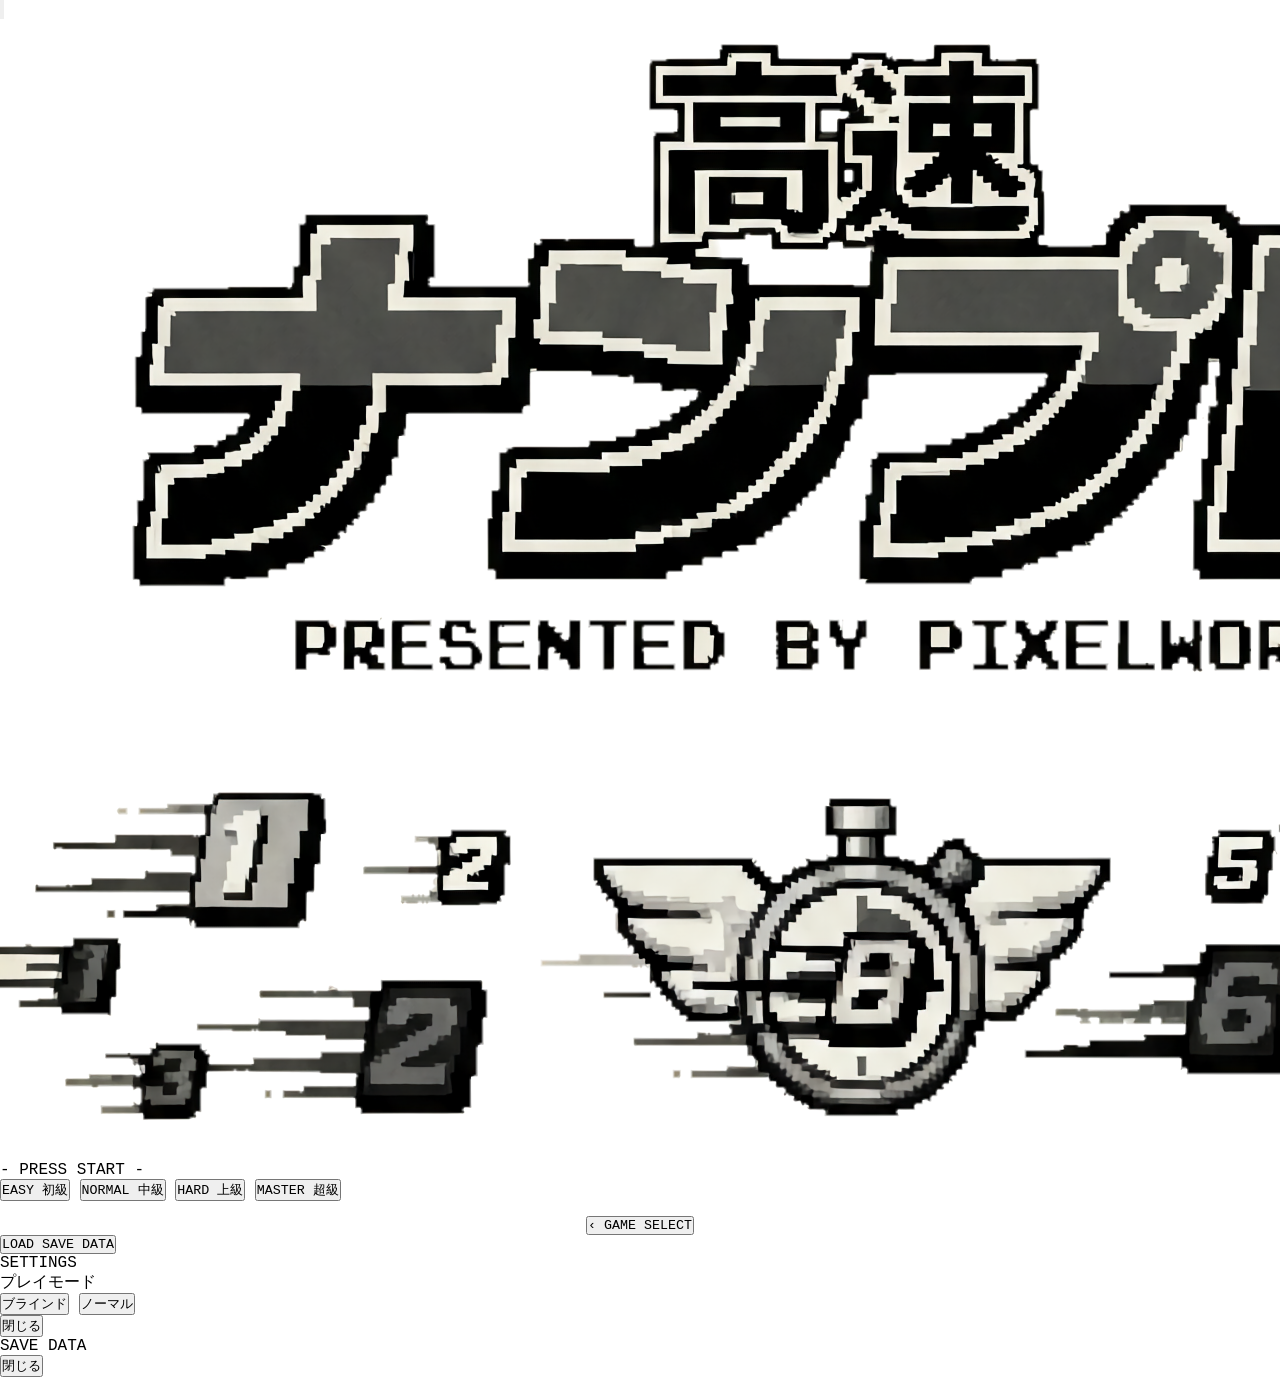
==== sudoku.html @ 8b370060 "Update sudoku.html" ====
<!DOCTYPE html>
<html lang="ja">
<head>
    <meta charset="UTF-8">
    <meta name="viewport" content="width=device-width, initial-scale=1.0, maximum-scale=1.0, user-scalable=no">
    <title>高速ナンプレ</title>

    <link href="https://fonts.googleapis.com/css2?family=VT323&display=swap" rel="stylesheet">
    <style>
        @font-face {
            font-family: 'Nosutaru-dotMPlusH-10-Regular';
            src: url('./Nosutaru-dotMPlusH-10-Regular.ttf') format('truetype');
        }
    </style>
    <link href="https://fonts.googleapis.com/css2?family=VT323&display=swap" rel="stylesheet">
    <!-- 🟢 ここを追加：Press Start 2P フォントの読み込み -->
    <link rel="preconnect" href="https://fonts.googleapis.com">
    <link rel="preconnect" href="https://fonts.gstatic.com" crossorigin>
    <link href="https://fonts.googleapis.com/css2?family=Press+Start+2P&family=Orbitron:wght@700;900&display=swap" rel="stylesheet">
 <!--   <link rel="stylesheet" href="sudoku.css">  -->
    <link rel="stylesheet" href="01-sudoku-variables.css">
</head>
<body>
<!-- 🟢 ここを追加：CRT走査線エフェクト overlay -->
  <div id="crt-overlay"></div>
    <div id="menu-screen" class="screen-container">
        <button class="settings-btn" onclick="openSettingsModal()" title="設定" aria-label="設定">
            <svg viewBox="0 0 24 24">
                <path d="M19.14 12.94c.04-.3.06-.61.06-.94 0-.32-.02-.64-.07-.94l2.03-1.58c.18-.14.23-.41.12-.61l-1.92-3.32c-.12-.22-.37-.29-.59-.22l-2.39.96c-.5-.38-1.03-.7-1.62-.94l-.36-2.54c-.04-.24-.24-.41-.48-.41h-3.84c-.24 0-.43.17-.47.41l-.36 2.54c-.59.24-1.13.57-1.62.94l-2.39-.96c-.22-.08-.47 0-.59.22L2.74 8.87c-.12.21-.08.47.12.61l2.03 1.58c-.05.3-.09.63-.09.94s.02.64.07.94l-2.03 1.58c-.18.14-.23.41-.12.61l1.92 3.32c.12.22.37.29.59.22l2.39-.96c.5.38 1.03.7 1.62.94l.36 2.54c.05.24.24.41.48.41h3.84c.24 0 .44-.17.47-.41l.36-2.54c.59-.24 1.13-.56 1.62-.94l2.39.96c.22.08.47 0 .59-.22l1.92-3.32c.12-.22.07-.47-.12-.61l-2.01-1.58zM12 15.6c-1.98 0-3.6-1.62-3.6-3.6s1.62-3.6 3.6-3.6 3.6 1.62 3.6 3.6-1.62 3.6-3.6-3.6z"/>
            </svg>
        </button>
        <h1 class="menu-title">
            <img src="title-nanpure-light.png" alt="高速ナンプレ" class="title-image">
        </h1>
        <div class="retro-start-text">- PRESS START -</div>
        <div class="menu-difficulty-list">
            <button class="btn-menu" onclick="handleMenuGenerate('easy')">
                <span class="en">EASY</span> <span class="jp">初級</span>
            </button>
            <button class="btn-menu" onclick="handleMenuGenerate('normal')">
                <span class="en">NORMAL</span> <span class="jp">中級</span>
            </button>
            <button class="btn-menu" onclick="handleMenuGenerate('hard')">
                <span class="en">HARD</span> <span class="jp">上級</span>
            </button>
            <button class="btn-menu" onclick="handleMenuGenerate('expert')">
                <span class="en">MASTER</span> <span class="jp">超級</span>
            </button>
        </div>
         <!-- 🟢 ハブに戻るボタンを追加 -->
    <div style="margin-top: 15px; text-align: center;">
      <button class="back-btn" onclick="backToHubFromDifficulty()">‹ GAME SELECT</button>
    </div>
        <button class="btn-menu-load-trigger" onclick="openLoadModal()">LOAD SAVE DATA</button>
    </div>

    <div id="game-screen" class="screen-container" style="display: none;">
        <button class="settings-btn" onclick="openSettingsModal()" title="設定" aria-label="設定">
            <svg viewBox="0 0 24 24">
                <path d="M19.14 12.94c.04-.3.06-.61.06-.94 0-.32-.02-.64-.07-.94l2.03-1.58c.18-.14.23-.41.12-.61l-1.92-3.32c-.12-.22-.37-.29-.59-.22l-2.39.96c-.5-.38-1.03-.7-1.62-.94l-.36-2.54c-.04-.24-.24-.41-.48-.41h-3.84c-.24 0-.43.17-.47.41l-.36 2.54c-.59.24-1.13.57-1.62.94l-2.39-.96c-.22-.08-.47 0-.59.22L2.74 8.87c-.12.21-.08.47.12.61l2.03 1.58c-.05.3-.09.63-.09.94s.02.64.07.94l-2.03 1.58c-.18.14-.23.41-.12.61l1.92 3.32c.12.22.37.29.59.22l2.39-.96c.5.38 1.03.7 1.62.94l.36 2.54c.05.24.24.41.48.41h3.84c.24 0 .44-.17.47-.41l.36-2.54c.59-.24 1.13-.56 1.62-.94l2.39.96c.22.08.47 0 .59-.22l1.92-3.32c.12-.22.07-.47-.12-.61l-2.01-1.58zM12 15.6c-1.98 0-3.6-1.62-3.6-3.6s1.62-3.6 3.6-3.6 3.6 1.62 3.6 3.6-1.62 3.6-3.6-3.6z"/>
            </svg>
        </button>
        
        <div class="status-bar">
            <div class="status-row-top">
                <span id="status-difficulty" class="badge">中級</span>
                <span id="status-timer">⏱ 00:00</span>
                <span id="status-score">SCORE: 0</span>
            </div>
            <div class="status-row-bottom">
                <span id="status-miss">MISS: 0</span>
                <span id="status-combo">0 COMBO</span>
            </div>
        </div>

        <div class="grid-wrapper">
            <div class="grid" id="sudoku-grid"></div>
        </div>

        <div class="error-message" id="error-text"></div>

        <div class="keypad-container" id="num-pad-area">
            
            <div class="left-pad-area">
                <div class="memo-pad">
                    <div class="pad-title">MEMO</div>
                    <button class="btn-memo-num" onclick="pressMemoNumber(1)">1</button>
                    <button class="btn-memo-num" onclick="pressMemoNumber(2)">2</button>
                    <button class="btn-memo-num" onclick="pressMemoNumber(3)">3</button>
                    <button class="btn-memo-num" onclick="pressMemoNumber(4)">4</button>
                    <button class="btn-memo-num" onclick="pressMemoNumber(5)">5</button>
                    <button class="btn-memo-num" onclick="pressMemoNumber(6)">6</button>
                    <button class="btn-memo-num" onclick="pressMemoNumber(7)">7</button>
                    <button class="btn-memo-num" onclick="pressMemoNumber(8)">8</button>
                    <button class="btn-memo-num" onclick="pressMemoNumber(9)">9</button>
                </div>
                
                <button class="btn-hint" onclick="triggerHint()">HINT</button>
            </div>

            <div class="main-pad">
                <div class="pad-title">INPUT</div>
                <button class="num-btn" id="btn-num-1" onclick="pressMainNumber(1)">1<span class="num-count" id="count-1">0/9</span></button>
                <button class="num-btn" id="btn-num-2" onclick="pressMainNumber(2)">2<span class="num-count" id="count-2">0/9</span></button>
                <button class="num-btn" id="btn-num-3" onclick="pressMainNumber(3)">3<span class="num-count" id="count-3">0/9</span></button>
                <button class="num-btn" id="btn-num-4" onclick="pressMainNumber(4)">4<span class="num-count" id="count-4">0/9</span></button>
                <button class="num-btn" id="btn-num-5" onclick="pressMainNumber(5)">5<span class="num-count" id="count-5">0/9</span></button>
                <button class="num-btn" id="btn-num-6" onclick="pressMainNumber(6)">6<span class="num-count" id="count-6">0/9</span></button>
                <button class="num-btn" id="btn-num-7" onclick="pressMainNumber(7)">7<span class="num-count" id="count-7">0/9</span></button>
                <button class="num-btn" id="btn-num-8" onclick="pressMainNumber(8)">8<span class="num-count" id="count-8">0/9</span></button>
                <button class="num-btn" id="btn-num-9" onclick="pressMainNumber(9)">9<span class="num-count" id="count-9">0/9</span></button>
            </div>

        </div>
    </div>

    <div class="modal-overlay" id="settings-modal">
        <div class="modal-content">
            <div class="modal-title">SETTINGS</div>

            <div class="setting-item" id="setting-item-mode">
                <div class="setting-label">プレイモード</div>
                <div class="mode-select-buttons">
                    <button id="btn-mode-blind" class="btn-setting-action active" onclick="setJudgeMode('blind')">ブラインド</button>
                    <button id="btn-mode-assist" class="btn-setting-action" onclick="setJudgeMode('normal')">ノーマル</button>
                </div>
            </div>

            

            <div id="game-actions-area" style="display: none; border-top: 1px solid var(--border); margin-top: 15px; padding-top: 15px; flex-direction: column; gap: 8px;">
                <button class="btn-setting-action" style="border-color: var(--primary); color: var(--primary);" onclick="triggerSave()">この問題を保存する</button>
                <button class="btn-setting-action" onclick="triggerReset()">最初から解き直す</button>
                <button class="btn-setting-action" style="border-color: var(--error); color: var(--error);" onclick="triggerQuit()">メニューに戻る</button>
            </div>

            <button class="btn-modal-close" onclick="closeSettingsModal()">閉じる</button>
        </div>
    </div>

    <div class="modal-overlay" id="load-modal">
        <div class="modal-content">
            <div class="modal-title">SAVE DATA</div>
            <div class="save-list" id="modal-save-list"></div>
            <button class="btn-modal-close secondary" onclick="closeLoadModal()">閉じる</button>
        </div>
    </div>

    <script src="sudoku.js"></script>
</body>
</html>
---- sudoku.css ----
/* ======================================================
   🔤 カスタムフォント
   ======================================================= */
@font-face {
    font-family: 'NosutaruDot';
    src: url('./Nosutaru-dotMPlusH-10-Regular.ttf') format('truetype');
    font-weight: normal;
    font-style: normal;
}

/* =======================================================
   🎨 テーマ設定（ダーク / ライト）
   ======================================================= */
:root {
  --bg-color: #fcfcfc;
  --bg-color-sub: #7d7d7d; 
  --card-bg: rgba(255, 255, 255, 0.92);
  --card-bg-sub: rgba(245, 245, 245, 0.92);
  --text-main: #222222; /* 反対色 */
  --text-main-clear: rgba(34, 34, 34, 0.92);
  --text-muted: #666666;
  --border: #333333;
  --primary: #111111;
  --error: #ef4444;
  --radius: 8px;
  --shadow: 0 4px 6px -1px rgba(0, 0, 0, 0.1);
  --hover-bg: rgba(0, 0, 0, 0.05);
}

[data-theme="dark"] {
  --bg-color: #121212;
  --bg-color-sub: #828282;
  --card-bg: rgba(30, 30, 30, 0.92);
  --card-bg-sub: rgba(40, 40, 40, 0.92);
  --text-main: #ffffff; /* 反対色 */
  --text-main-clear: rgba(255, 255, 255, 0.92);
  --text-muted: #666666;
  --border: #cccccc;
  --primary: #111111;
  --error: #ef4444;
  --radius: 8px;
  --shadow: 0 4px 6px -1px rgba(0, 0, 0, 0.3);
  --hover-bg: rgba(255, 255, 255, 0.1);
}

/* リセット & 基本設定 */
* {
    box-sizing: border-box;
    margin: 0;
    padding: 0;
    -webkit-tap-highlight-color: transparent;
}

body, button, input, select, textarea {
    font-family: 'Courier New', Courier, monospace, sans-serif;
}

/* ===================================================
   背景画像 & 枠の透過設定（完全決定版）
   =================================================== */

/* 1. bodyの基本設定 */
body {
    background-color: var(--bg-color);
    color: var(--text-main);
    min-height: 100vh;
    padding: 20px;
    display: flex;
    justify-content: center;
    align-items: flex-start;
    position: relative;
    z-index: 0;
}

/* 2. 背景画像を最背面に固定配置 */
body::before {
    content: "";
    position: fixed;
    top: 0;
    left: 0;
    width: 100vw;
    height: 100vh;
    background-size: contain;
    background-position: center top;
    background-repeat: no-repeat;
    pointer-events: none;
    z-index: -1; /* 👈 絶対に一番後ろに配置 */
}

/* 3. ライトモード時の背景画像（黒線） */
body:not([data-theme="dark"])::before,
[data-theme="light"] body::before {
    background-image: url("sudoku-icon.png");
    opacity: 0.3;
}

/* 4. ダークモード時の背景画像（白線） */
[data-theme="dark"] body::before,
body[data-theme="dark"]::before {
    background-image: url("sudoku-icon-white.png");
    opacity: 0.6;
}

/* 5. 枠（container）を透過させて背景画像を見せる設定 */
.container, .screen-container {
    position: relative;
    z-index: 1;
    background-color: rgba(255, 255, 255, 0.8) !important;
    backdrop-filter: blur(8px);
    -webkit-backdrop-filter: blur(8px);
}

[data-theme="dark"] .container,
[data-theme="dark"] .screen-container {
    background-color: rgba(18, 18, 18, 0.8) !important;
}


/* =======================================================
   📱 レイアウト & メニュー画面
   ======================================================= */
.screen-container, .container {
    width: 100%;
    max-width: 500px;
    position: relative;
    z-index: 1;
    border: 2px solid var(--border);
    border-radius: 12px;
    padding: 24px;
    margin-top: 15px;
    transition: background-color 0.3s;
    display: flex;
    flex-direction: column;
    gap: 12px;
}

body:has(#screen-title.active) .container {
  background: transparent;
  box-shadow: none;
}

body:has(#screen-select.active) .container {
  background: var(--card-bg);
  backdrop-filter: blur(8px);
  -webkit-backdrop-filter: blur(8px);
  box-shadow: 0 12px 40px rgba(0, 0, 0, 0.15);
}

/* =======================================================
   🎮 共通レトロスタイル
   ======================================================= */
/* 英語ドットフォントを使う要素を統合 */
.btn-menu, .btn-menu-load-trigger, .back-btn, .retro-start-text, .pause-title, .clear-title, #clear-time-text, .new-record, .modal-btn {
    font-family: 'Press Start 2P', monospace !important;
}

/* ホバー時に反転する丸みボタンの共通化 */
.btn-menu, .back-btn, .modal-btn {
    background: var(--bg-color) !important;
    border: 2px solid var(--text-main) !important;
    color: var(--text-main) !important;
    cursor: pointer;
    transition: all 0.2s ease !important;
    border-radius: 20px !important;
}

.btn-menu:hover, .btn-menu:active, .btn-menu:focus,
.back-btn:hover, .back-btn:active,
.modal-btn:hover, .modal-btn:active {
    background: var(--text-main) !important;
    color: var(--bg-color) !important;
}

/* 点滅アニメーション共通 */
.retro-start-text, .clear-title, .new-record {
    animation: retroBlink 1.0s steps(1) infinite;
}

@keyframes retroBlink {
    0%, 100% { opacity: 1; }
    50% { opacity: 0; }
}

/* メニュータイトル */
.menu-title, h2 {
    font-family: 'Press Start 2P', monospace;
    font-size: 1.8rem;
    text-align: center;
    margin-top: 15px;
    color: var(--text-main);
    letter-spacing: 1px;
}

/* 難易度選択ボタン */
.menu-difficulty-list {
    display: flex;
    flex-direction: column;
    gap: 6px;
    width: 100%;
    max-width: 280px;
    margin: 0 auto;
    margin-top: 0px;
}

.btn-menu {
    font-size: 0.7rem !important;
    display: flex !important;
    justify-content: space-between !important;
    align-items: center !important;
    width: 100%;
    padding: 8px 16px !important;
    border-radius: 8px !important;
    position: relative;
}

.btn-menu .jp {
    font-family: 'NosutaruDot', 'Courier New', monospace, sans-serif !important;
    font-size: 0.85rem;
    opacity: 0.85;
}

.btn-menu::before {
    content: "▶";
    position: absolute;
    left: -18px;
    opacity: 0;
    color: var(--text-main);
    font-size: 0.75rem;
    transition: opacity 0.15s ease, transform 0.15s ease;
    pointer-events: none;
}

.btn-menu:hover::before, .btn-menu:focus::before, .btn-menu:active::before {
    opacity: 1;
    animation: cursorBlink 0.6s infinite alternate;
}

@keyframes cursorBlink {
    0% { transform: translateX(0); }
    100% { transform: translateX(4px); }
}

/* ロードボタン */
.btn-menu-load-trigger {
    font-size: 0.5rem !important;
    width: 100%;
    max-width: 220px;
    margin: 0px auto 0;
    padding: 8px 12px;
    background: transparent !important;
    border: 2px dashed var(--border) !important;
    color: var(--text-muted) !important;
    border-radius: 8px !important;
    cursor: pointer;
    text-align: center;
}

.btn-menu-load-trigger:hover, .btn-menu-load-trigger:active {
    border-color: var(--text-main) !important;
    color: var(--text-main) !important;
    background: var(--hover-bg) !important;
}

/* 戻るボタン */
.back-btn {
    border-radius: 10px;
    font-size: 0.5rem !important;
    font-weight: 700;
    padding: 10px 18px;
    margin-top: 0px;
}

/* =======================================================
   📊 ステータス & 盤面（数独）
   ======================================================= */
.status-bar {
    display: flex;
    flex-direction: column;
    gap: 4px;
    font-size: 0.85rem;
    font-weight: 600;
    background: var(--card-bg);
    padding: 8px 12px;
    border-radius: 12px;
    border: 2px solid var(--border);
    color: var(--text-main);
    font-family: 'Press Start 2P', monospace;  /* ← 追加 */
    font-size: 0.6rem;
}

.status-row-top, .status-row-bottom {
    display: flex;
    justify-content: space-between;
    align-items: center;
    font-family: 'Press Start 2P', monospace;  /* ← 追加 */
    font-size: 0.55rem;
}

.badge {
    background: var(--primary);
    color: #ffffff;
    padding: 2px 8px;
    border-radius: 4px;
    font-size: 0.5rem;                         /* ← font-sizeを変更 */
    font-family: 'Press Start 2P', monospace;  /* ← 追加 */
}

.grid-wrapper {
    position: relative;
    width: 100%;
    aspect-ratio: 1 / 1;
    background: var(--card-bg);
    border-radius: 12px;
    box-shadow: var(--shadow);
    padding: 2px;
    border: 2px solid var(--border);
}

.grid {
    display: grid;
    grid-template-columns: repeat(9, 1fr);
    grid-template-rows: repeat(9, 1fr);
    width: 100%; height: 100%;
    background: var(--bg-color-sub);
    gap: 1px;
    border: 3.5px solid var(--text-main);
}

.cell {
    background: var(--bg-color-sub);
    color: var(--text-main);
    display: flex;
    justify-content: center;
    align-items: center;
    font-size: 1.4rem;
    /* 🟢 セル内の数字を Orbitron に変更 */
    font-family: 'Orbitron', sans-serif;
    font-weight: 900;
    
    position: relative;
    cursor: pointer;
    user-select: none;
}

.cell[data-col="2"], .cell[data-col="5"] { border-right: 2px solid var(--border); }
.cell[data-row="2"], .cell[data-row="5"] { border-bottom: 2px solid var(--border); }

.cell.cell.fixed,
.cell.fixed .cell-value {
    color: #FFFFFF !important;
  -webkit-text-stroke: 2px #6200EE;
  paint-order: stroke fill;
}
.cell.user-input { color: var(--primary); }
.cell.selected { color: var(--bg-color); }
.cell.highlight-cross { color: var(--text-main); }
.cell.same-number { color: var(--bg-color-sub); }

/* --- 内枠（十字ハイライト・選択枠 Strong Bounce） --- */
.cell::before {
    content: '';
    position: absolute;
    top: 4px;
    left: 4px;
    right: 4px;
    bottom: 4px;
    border: 2px solid transparent;
    border-radius: 4px;
    pointer-events: none;
    z-index: 1;

    /* 初期状態：縮小して透明 */
    transform: scale(0.2);
    opacity: 0;

    /* 強めの跳ね返り（1.6）を設定 */
    transition: transform 0.28s cubic-bezier(0.175, 0.885, 0.32, 1.6),
                border-color 0.15s ease,
                opacity 0.15s ease,
                box-shadow 0.15s ease;
    transition-delay: var(--delay, 0ms);
}

/* 選択セルの内枠（選択自体は即座に表示） */
.cell.selected::before {
    top: 1px;
    left: 1px;
    right: 1px;
    bottom: 1px;
    border: 4px solid var(--primary, #0078ff) !important;
    transform: scale(1) !important;
    opacity: 1 !important;
    transition-delay: 0ms !important;
}

/* --- 同じ数字マス（.same-number）にも波状効果をつける場合 --- */
.cell.same-number {
    transition: background-color 0.2s ease, box-shadow 0.2s ease;
    transition-delay: var(--delay, 0ms);
    /* keyframes アニメーションを使用している場合は以下を有効化 */
    /* animation-delay: var(--delay, 0ms); */
}


/* --- 数字の入力・消去アニメーション --- */
/* ==============================================
   数字の入力・消去アニメーション
   ============================================== */

/* 数字入力時（数字専用キーフレーム numberPopIn を使用） */
.cell-value.pop-in {
    animation: numberPopIn 0.35s cubic-bezier(0.175, 0.885, 0.32, 1.4) forwards;
}

/* 数字消去時 */
.cell-value.pop-out {
    animation: popOut 0.3s ease-in forwards;
}

/* 1. 数字入力用キーフレーム */
@keyframes numberPopIn {
    0% {
        opacity: 0;
        transform: scale(0.3);
    }
    60% {
        opacity: 1;
        transform: scale(1.35); /* マスからはみ出さない絶妙なサイズ */
    }
    85% {
        transform: scale(0.92);
    }
    100% {
        opacity: 1;
        transform: scale(1);
    }
}

/* 2. 数字消去用キーフレーム */
@keyframes popOut {
    0% {
        opacity: 1;
        transform: scale(1);
    }
    100% {
        opacity: 0;
        transform: scale(0.2);
    }
}


/* ==============================================
   2. ハイライト・ウェーブ用（ダイナミック演出）
   ============================================== */

/* 十字ハイライト枠にド派手なアニメーションを設定 */
.cell.highlight-cross::before {
    border-color: rgba(0, 120, 255, 0.6) !important;
    animation: highlightPopIn 0.6s cubic-bezier(0.175, 0.885, 0.32, 1.8) forwards;
    animation-delay: var(--delay, 0ms); /* 波状に広がる遅延を維持 */
}

/* ご希望の強烈なポップインキーフレーム */
@keyframes highlightPopIn {
    0% {
        opacity: 0;
        transform: scale(0.1);
    }
    50% {
        opacity: 1;
        transform: scale(2.3); /* 👈 盤面からはみ出す勢いで極大化 */
    }
    75% {
        transform: scale(0.75); /* 👈 ぐっと強く縮む反動 */
    }
    90% {
        transform: scale(1.15); /* 👈 軽くもう一度跳ねる */
    }
    100% {
        opacity: 1;
        transform: scale(1);
    }
}


/* メモ（下書き） */
.memo-grid {
    position: absolute; top: 0; left: 0;
    width: 100%; height: 100%;
    display: grid;
    grid-template-columns: repeat(3, 1fr);
    grid-template-rows: repeat(3, 1fr);
    padding: 1px; z-index: 1;
}

.memo-digit {
    font-size: 0.55rem;
    font-weight: 500;
    color: var(--text-muted);
    display: flex; justify-content: center; align-items: center;
}

.memo-digit.highlight-memo {
    color: var(--primary);
    font-weight: 800;
    background: var(--hover-bg);
    border-radius: 2px;
}

.error-message {
    font-size: 0.85rem;
    color: var(--error);
    text-align: center;
    min-height: 1.2rem;
    font-weight: 600;
}

/* =======================================================
   ⌨️ キーパッド
   ======================================================= */
.keypad-container {
    display: flex !important;
    gap: 8px; width: 100%;
}

.left-pad-area {
    flex: 2; display: flex; flex-direction: column; gap: 8px;
}

.main-pad, .memo-pad {
    background: var(--card-bg);
    padding: 6px;
    border-radius: 12px;
    border: 2px solid var(--border);
    display: grid !important;
    grid-template-columns: repeat(3, 1fr);
    grid-template-rows: repeat(3, 1fr);
    gap: 1px;
    position: relative;
    aspect-ratio: 1 / 1;
}

.main-pad { flex: 3; }
.memo-pad { width: 100%; }

.btn-hint {
    width: 100%;
    background: var(--card-bg);
    border: 2px solid var(--border);
    color: var(--text-main);
    font-weight: 700;
    font-size: 0.95rem;
    border-radius: 12px;
    cursor: pointer;
    text-align: center;
    transition: all 0.2s ease;
    display: flex;                 /* ← 追加：中身を中央寄せ */
    align-items: center;           /* ← 追加：縦中央 */
    justify-content: center;
    height: 24px;
}

.btn-hint:hover, .btn-hint:active {
    background: var(--text-main);
    color: var(--bg-color);
}

.pad-title {
    position: absolute;
    top: -10px; left: 8px;
    font-size: 0.6rem; font-weight: 800;
    background: var(--text-muted);
    color: var(--card-bg);
    padding: 1px 5px;
    border-radius: 3px; z-index: 10;
}

.btn-memo-num, .num-btn {
    width: 100%; height: 100%;
    border-radius: 4px;
    font-weight: 700;
    cursor: pointer;
    display: flex; flex-direction: column;
    justify-content: center; align-items: center;
    transition: all 0.2s ease;
}

.btn-memo-num {
    background: var(--card-bg-sub);
    border: 2px solid var(--border);
    color: var(--text-muted);
    font-size: 0.9rem;
    /* 🟢 メモ用 Orbitron 設定 */
    font-family: 'Orbitron', sans-serif !important;
    font-weight: 700 !important;
    transition: all 0.1s ease !important;
}

.btn-memo-num:hover, .btn-memo-num:active {
    transform: translate(1px, 1px);
}

.num-btn {
    background: var(--card-bg);
    border: 2px solid var(--border);
    color: var(--text-main);
    font-size: 1.5rem;
    /* 🟢 Orbitron と モノクロゲーム風の影を設定 */
    font-family: 'Orbitron', sans-serif !important;
    font-weight: 900 !important;
    box-shadow: 2px 2px 0px var(--border);
    transition: all 0.1s ease !important;
}

/* 🟢 ボタンを押したとき・ホバー時の沈み込みエフェクト */
.num-btn:hover, .num-btn:active {
    background: var(--text-main);
    color: var(--bg-color);
    border-color: var(--text-main);
    transform: translate(2px, 2px);
    box-shadow: none;
}

.num-btn.completed {
    background: var(--card-bg-sub) !important;
    border-color: var(--border) !important;
    color: var(--text-muted) !important;
    opacity: 0.5;
}

.num-count {
    font-size: 0.5rem;
    color: var(--text-muted);
}

.btn-settings, .settings-btn {
    position: absolute;
    top: -4px; right: 10px;
    background: none; border: none;
    font-size: 1.4rem; cursor: pointer;
    color: var(--text-main); z-index: 10;
    transition: transform 0.3s ease;
}

.btn-settings:hover, .settings-btn:hover {
    transform: rotate(60deg);
}

/* 固定位置の設定ボタン用 */
.settings-btn {
    position: fixed;
    top: 20px;
    right: 20px;
    width: 40px;
    height: 40px;
    display: flex;
    align-items: center;
    justify-content: center;
    background: rgba(255, 255, 255, 0.8);
    border: 1px solid #ccc;
    border-radius: 50%;
    box-shadow: 0 2px 8px rgba(0,0,0,0.1);
}

[data-theme="dark"] .settings-btn {
    background: rgba(30, 30, 30, 0.8);
    border-color: #555;
}

.settings-btn svg {
    width: 20px;
    height: 20px;
    fill: currentColor;
}

/* =======================================================
   📺 エフェクト 
   ======================================================= */
#crt-overlay {
  position: fixed; top: 0; left: 0;
  width: 100vw; height: 100vh;
  pointer-events: none; z-index: 999;
  background: linear-gradient(rgba(18, 16, 16, 0) 50%, rgba(0, 0, 0, 0.08) 50%);
  background-size: 100% 4px;
}

.retro-start-text {
    font-size: 0.01rem;
    color: var(--text-main);
    text-align: center;
    margin-top: 0px;
}

/* =======================================================
   ⚙️ モーダル（設定画面・セーブデータ画面）
   ======================================================= */
.modal-overlay {
    display: none;
    position: fixed;
    top: 0;
    left: 0;
    width: 100vw;
    height: 100vh;
    background: rgba(0, 0, 0, 0.6);
    z-index: 1000;
    justify-content: center;
    align-items: center;
    animation: fadeIn 0.2s ease-in-out;
}

.modal-overlay.active,
.modal-overlay.show {
    display: flex !important;
}

.modal-content {
    background: var(--card-bg);
    backdrop-filter: blur(10px);
    -webkit-backdrop-filter: blur(10px);
    border: 2px solid var(--border);
    border-radius: 12px;
    width: 90%;
    max-width: 360px;
    padding: 24px;
    box-shadow: 0 10px 30px rgba(0,0,0,0.2);
}

.modal-header {
    display: flex;
    justify-content: space-between;
    align-items: center;
    margin-bottom: 20px;
    border-bottom: 2px solid var(--border);
    padding-bottom: 10px;
}

.modal-header h3 {
    font-family: 'Press Start 2P', monospace;
    font-size: 0.9rem;
    color: var(--text-main);
}

.close-btn {
    background: transparent;
    border: none;
    color: var(--text-main);
    font-size: 1.4rem;
    cursor: pointer;
    opacity: 0.6;
}



.danger-zone {
    margin-top: 24px;
    padding: 10px 14px;
    border: 2px dashed var(--border);
    border-radius: 4px;
    display: flex;
    justify-content: space-between;
    align-items: center;
    cursor: pointer;
    transition: all 0.2s ease;
}

.danger-zone:hover {
    background: var(--hover-bg);
}

.danger-zone .label {
    color: var(--text-main);
    font-weight: bold;
    font-size: 0.85rem;
}

.danger-zone .desc {
    font-size: 0.7rem;
    color: var(--text-muted);
    margin-top: 2px;
}

/* 画面切り替えアニメーション */
.screen {
    display: none;
    animation: fadeIn 0.25s ease-in-out;
}

.screen.active {
    display: block;
}





.retro-start-text {
  font-family: 'Press Start 2P', monospace;
  font-size: 1.1rem;
  color: var(--text-main);
  letter-spacing: 2px;
  text-shadow: 2px 2px 0px rgba(0,0,0,0.15);
  animation: retroBlink 1.0s steps(1) infinite;
  margin-bottom: 12px;
}

@keyframes fadeIn {
    from { opacity: 0; transform: translateY(4px); }
    to { opacity: 1; transform: translateY(0); }
}

/* 汎用非表示クラス */
.hidden {
    display: none !important;
}

/* =======================================================
   ⚙️ 設定モーダル内のボタン
   ======================================================= */
.setting-item {
    display: flex;
    flex-direction: column;
    gap: 8px;
    margin-bottom: 16px;
}

.setting-label {
    font-weight: bold;
    font-size: 0.9rem;
    color: var(--text-main);
}

.mode-select-buttons {
    display: flex;
    gap: 8px;
}

.btn-setting-action {
    flex: 1;
    padding: 10px;
    background: var(--card-bg);
    border: 2px solid var(--border);
    color: var(--text-main);
    font-weight: 700;
    font-size: 0.75rem;
    border-radius: 8px;
    cursor: pointer;
    transition: all 0.2s ease;
    font-family: 'Courier New', Courier, monospace, sans-serif;
}

.btn-setting-action:hover, .btn-setting-action:active {
    background: var(--text-main);
    color: var(--bg-color);
    border-color: var(--text-main);
}

.btn-setting-action.active {
    background: var(--text-main);
    color: var(--bg-color);
    border-color: var(--text-main);
}

.modal-title {
    font-family: 'Press Start 2P', monospace;
    font-size: 0.9rem;
    color: var(--text-main);
    margin-bottom: 16px;
    text-align: center;
}

.btn-modal-close {
    width: 100%;
    padding: 10px;
    background: var(--card-bg);
    border: 2px solid var(--border);
    color: var(--text-main);
    font-weight: 700;
    font-size: 0.75rem;
    border-radius: 8px;
    cursor: pointer;
    transition: all 0.2s ease;
    margin-top: 16px;
}

.btn-modal-close:hover, .btn-modal-close:active {
    background: var(--text-main);
    color: var(--bg-color);
    border-color: var(--text-main);
}

.save-list {
    max-height: 300px;
    overflow-y: auto;
    margin-bottom: 12px;
}

.save-item {
    display: flex;
    justify-content: space-between;
    align-items: center;
    padding: 8px;
    background: var(--card-bg-sub);
    border: 1px solid var(--border);
    border-radius: 6px;
    margin-bottom: 8px;
}

.save-name {
    flex: 1;
    font-size: 0.85rem;
    color: var(--text-main);
}

.save-item-btns {
    display: flex;
    gap: 4px;
}

.btn-item-load, .btn-item-del {
    padding: 4px 8px;
    font-size: 0.7rem;
    border: 1px solid var(--border);
    background: var(--card-bg);
    color: var(--text-main);
    border-radius: 4px;
    cursor: pointer;
    transition: all 0.2s ease;
}

.btn-item-load:hover {
    background: var(--primary);
    color: #ffffff;
}

.btn-item-del:hover {
    background: var(--error);
    color: #ffffff;
}
/* ===================================================
   選択画面の枠を完全にシースルーにする設定（確定版）
   =================================================== */

/* 1. すりガラス効果をオフにして背景画像をくっきり見せる */
.container, .screen-container {
    backdrop-filter: none !important;
    -webkit-backdrop-filter: none !important;
}

/* 2. 選択画面(#screen-select)が表示されている時は、枠の背景を完全に透明にする */
#screen-select.active {
    background: transparent !important;
}

/* 3. 親枠(.container)の黒背景も超極薄(10%の濃さ)にする */
[data-theme="dark"] .container {
    background-color: rgba(18, 18, 18, 0.1) !important;
}

[data-theme="light"] .container {
    background-color: rgba(255, 255, 255, 0.1) !important;
}
.title-image {
    max-width: 300px;
    height: auto;
    display: block;
    margin: 0 auto;
}

/* ダークモード時は別の画像に切り替え */
[data-theme="dark"] .title-image {
    content: url("title-nanpure-dark.png");
}
/* モーダル内の日本語をNosutaru-dotMPlusH-10-Regularに */
.modal-content,
.modal-header h3,
.setting-item,
.setting-label,
.danger-zone .label,
.danger-zone .desc,
.btn-setting-action,
.btn-modal-close,
.save-item,
.save-name {
    font-family: 'NosutaruDot', 'Courier New', monospace !important;
}
---- 01-sudoku-variables.css ----
/* ======================================================
   🔤 カスタムフォント
   ======================================================= */
@font-face {
    font-family: 'NosutaruDot';
    src: url('./Nosutaru-dotMPlusH-10-Regular.ttf') format('truetype');
    font-weight: normal;
    font-style: normal;
}

/* =======================================================
   🎨 テーマ設定（ダーク / ライト）
   ======================================================= */
:root {
  --bg-color: #fcfcfc;
  --bg-color-sub: #7d7d7d; 
  --card-bg: rgba(255, 255, 255, 0.92);
  --card-bg-sub: rgba(245, 245, 245, 0.92);
  --text-main: #222222; /* 反対色 */
  --text-main-clear: rgba(34, 34, 34, 0.92);
  --text-muted: #666666;
  --border: #333333;
  --primary: #111111;
  --error: #ef4444;
  --radius: 8px;
  --shadow: 0 4px 6px -1px rgba(0, 0, 0, 0.1);
  --hover-bg: rgba(0, 0, 0, 0.05);
}

[data-theme="dark"] {
  --bg-color: #121212;
  --bg-color-sub: #828282;
  --card-bg: rgba(30, 30, 30, 0.92);
  --card-bg-sub: rgba(40, 40, 40, 0.92);
  --text-main: #ffffff; /* 反対色 */
  --text-main-clear: rgba(255, 255, 255, 0.92);
  --text-muted: #666666;
  --border: #cccccc;
  --primary: #111111;
  --error: #ef4444;
  --radius: 8px;
  --shadow: 0 4px 6px -1px rgba(0, 0, 0, 0.3);
  --hover-bg: rgba(255, 255, 255, 0.1);
}

/* リセット & 基本設定 */
* {
    box-sizing: border-box;
    margin: 0;
    padding: 0;
    -webkit-tap-highlight-color: transparent;
}

body, button, input, select, textarea {
    font-family: 'Courier New', Courier, monospace, sans-serif;
}
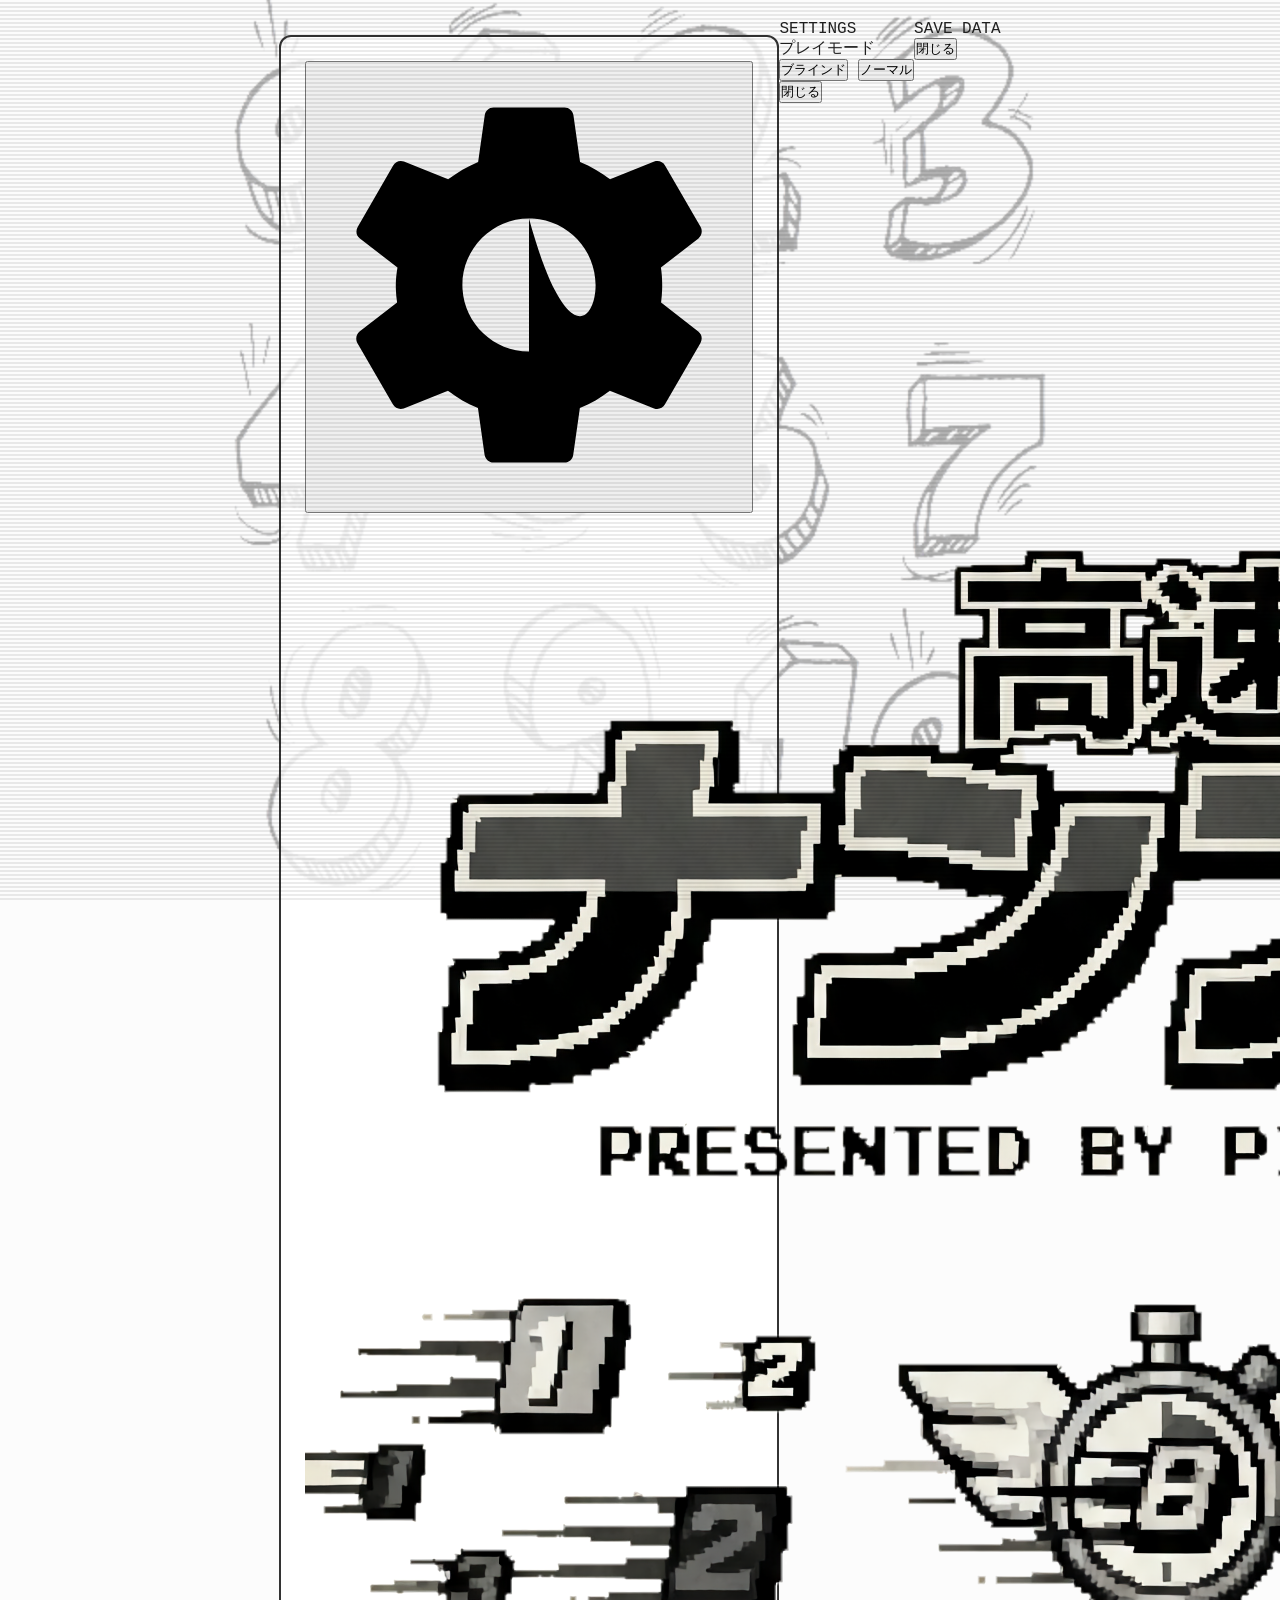
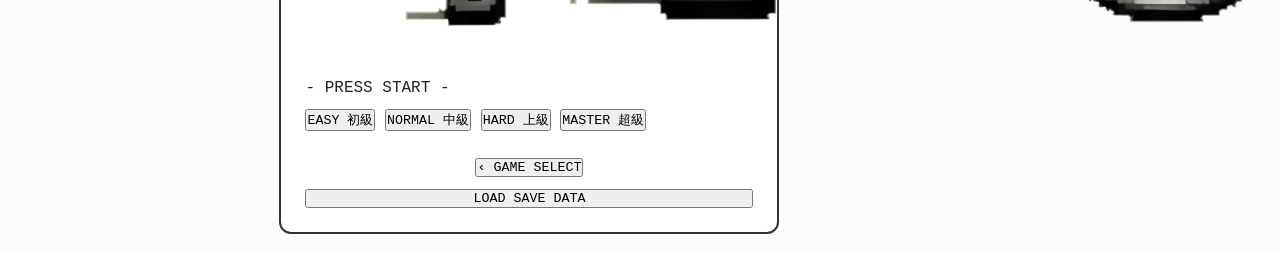
==== commit 0e428bc1: "Update sudoku.html" ====
--- a/sudoku.html
+++ b/sudoku.html
@@ -18,7 +18,12 @@
     <link rel="preconnect" href="https://fonts.gstatic.com" crossorigin>
     <link href="https://fonts.googleapis.com/css2?family=Press+Start+2P&family=Orbitron:wght@700;900&display=swap" rel="stylesheet">
  <!--   <link rel="stylesheet" href="sudoku.css">  -->
+    <!-- 1. 変数定義 -->
     <link rel="stylesheet" href="01-sudoku-variables.css">
+    <!-- 2. レイアウト & 全体背景色（ここで色が塗られます） -->
+    <link rel="stylesheet" href="02-sudoku-layout.css">
+    <!-- 3. メニューUI & タイトル画像サイズ制限 -->
+    <link rel="stylesheet" href="03-sudoku-menu.css">
 </head>
 <body>
 <!-- 🟢 ここを追加：CRT走査線エフェクト overlay -->
--- a/01-sudoku-variables.css
+++ b/01-sudoku-variables.css
@@ -1,4 +1,4 @@
-/* ======================================================
+/* =====================================================
    🔤 カスタムフォント
    ======================================================= */
 @font-face {
--- a/02-sudoku-layout.css
+++ b/02-sudoku-layout.css
@@ -0,0 +1,143 @@
+/* ===================================================
+   背景画像 & 枠の透過設定（完全決定版）
+   =================================================== */
+
+/* 1. bodyの基本設定 */
+body {
+    background-color: var(--bg-color);
+    color: var(--text-main);
+    min-height: 100vh;
+    padding: 20px;
+    display: flex;
+    justify-content: center;
+    align-items: flex-start;
+    position: relative;
+    z-index: 0;
+}
+
+/* 2. 背景画像を最背面に固定配置 */
+body::before {
+    content: "";
+    position: fixed;
+    top: 0;
+    left: 0;
+    width: 100vw;
+    height: 100vh;
+    background-size: contain;
+    background-position: center top;
+    background-repeat: no-repeat;
+    pointer-events: none;
+    z-index: -1;
+}
+
+/* 3. ライトモード時の背景画像（黒線） */
+body:not([data-theme="dark"])::before,
+[data-theme="light"] body::before {
+    background-image: url("sudoku-icon.png");
+    opacity: 0.3;
+}
+
+/* 4. ダークモード時の背景画像（白線） */
+[data-theme="dark"] body::before,
+body[data-theme="dark"]::before {
+    background-image: url("sudoku-icon-white.png");
+    opacity: 0.6;
+}
+
+/* 5. 枠（container）を透過させて背景画像を見せる設定 */
+.container, .screen-container {
+    position: relative;
+    z-index: 1;
+    background-color: rgba(255, 255, 255, 0.8) !important;
+    backdrop-filter: blur(8px);
+    -webkit-backdrop-filter: blur(8px);
+}
+
+[data-theme="dark"] .container,
+[data-theme="dark"] .screen-container {
+    background-color: rgba(18, 18, 18, 0.8) !important;
+}
+
+/* =======================================================
+   📱 レイアウト & メニュー画面
+   ======================================================= */
+.screen-container, .container {
+    width: 100%;
+    max-width: 500px;
+    position: relative;
+    z-index: 1;
+    border: 2px solid var(--border);
+    border-radius: 12px;
+    padding: 24px;
+    margin-top: 15px;
+    transition: background-color 0.3s;
+    display: flex;
+    flex-direction: column;
+    gap: 12px;
+}
+
+body:has(#screen-title.active) .container {
+  background: transparent;
+  box-shadow: none;
+}
+
+body:has(#screen-select.active) .container {
+  background: var(--card-bg);
+  backdrop-filter: blur(8px);
+  -webkit-backdrop-filter: blur(8px);
+  box-shadow: 0 12px 40px rgba(0, 0, 0, 0.15);
+}
+
+/* 画面切り替えアニメーション */
+.screen {
+    display: none;
+    animation: fadeIn 0.25s ease-in-out;
+}
+
+.screen.active {
+    display: block;
+}
+
+@keyframes fadeIn {
+    from { opacity: 0; transform: translateY(4px); }
+    to { opacity: 1; transform: translateY(0); }
+}
+
+/* 汎用非表示クラス */
+.hidden {
+    display: none !important;
+}
+
+/* ===================================================
+   選択画面の枠を完全にシースルーにする設定（確定版）
+   =================================================== */
+
+/* 1. すりガラス効果をオフにして背景画像をくっきり見せる */
+.container, .screen-container {
+    backdrop-filter: none !important;
+    -webkit-backdrop-filter: none !important;
+}
+
+/* 2. 選択画面(#screen-select)が表示されている時は、枠の背景を完全に透明にする */
+#screen-select.active {
+    background: transparent !important;
+}
+
+/* 3. 親枠(.container)の黒背景も超極薄(10%の濃さ)にする */
+[data-theme="dark"] .container {
+    background-color: rgba(18, 18, 18, 0.1) !important;
+}
+
+[data-theme="light"] .container {
+    background-color: rgba(255, 255, 255, 0.1) !important;
+}
+
+/* CRT Overlay */
+#crt-overlay {
+  position: fixed; top: 0; left: 0;
+  width: 100vw; height: 100vh;
+  pointer-events: none; z-index: 999;
+  background: linear-gradient(rgba(18, 16, 16, 0) 50%, rgba(0, 0, 0, 0.08) 50%);
+  background-size: 100% 4px;
+}
+
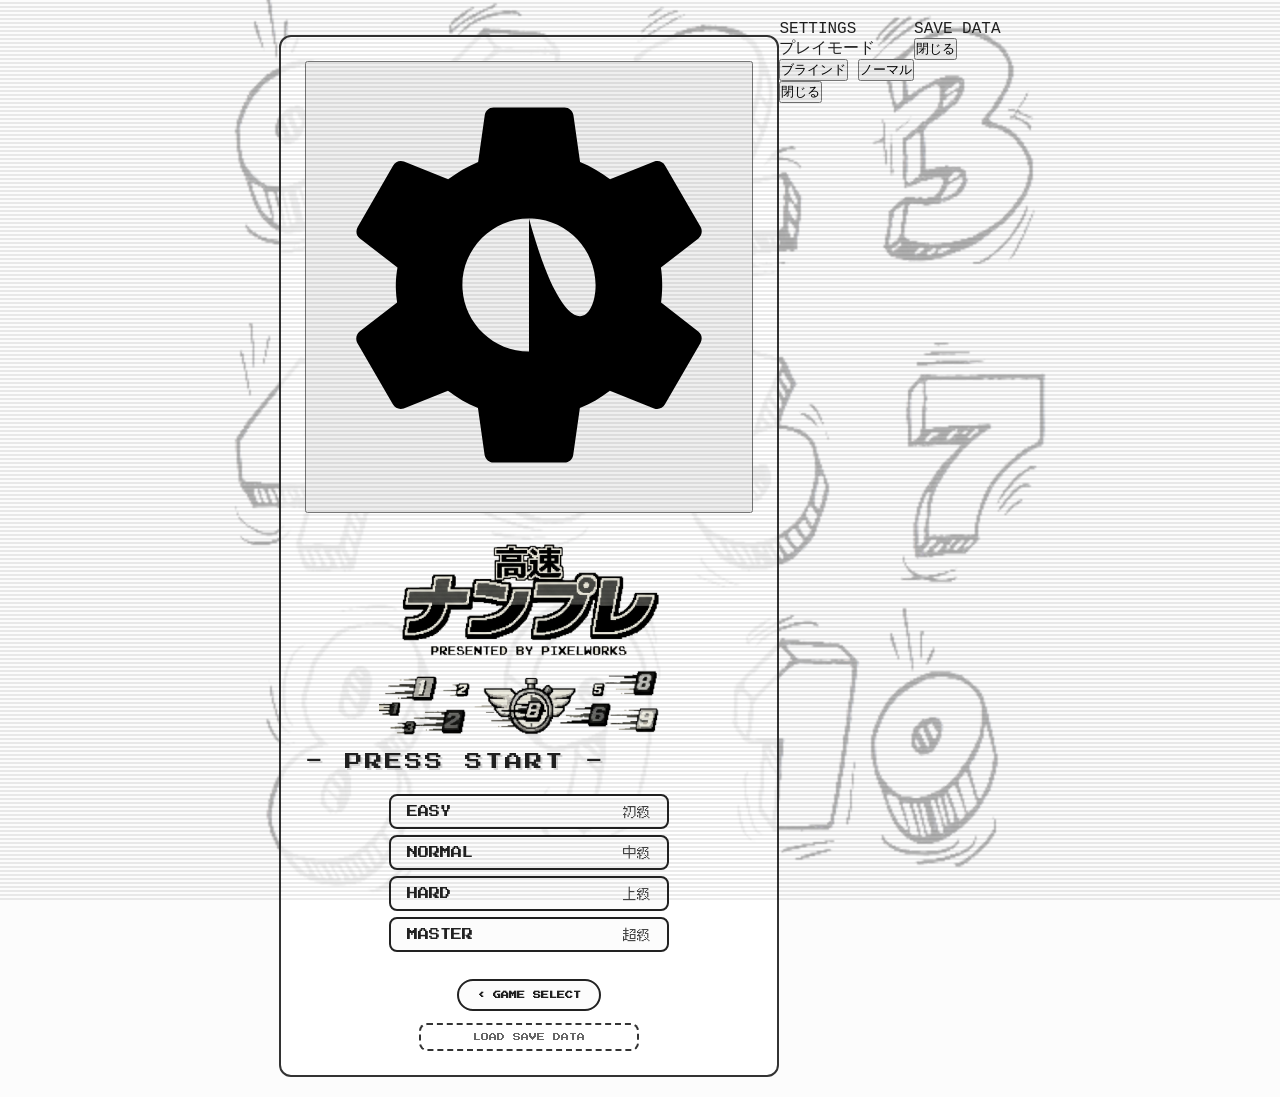
==== commit 666d452a: "Update sudoku.html" ====
--- a/sudoku.html
+++ b/sudoku.html
@@ -24,6 +24,12 @@
     <link rel="stylesheet" href="02-sudoku-layout.css">
     <!-- 3. メニューUI & タイトル画像サイズ制限 -->
     <link rel="stylesheet" href="03-sudoku-menu.css">
+    <!-- 4. 盤面・セル -->
+    <link rel="stylesheet" href="04-sudoku-board.css">
+    <!-- 5. キーパッド -->
+    <link rel="stylesheet" href="05-sudoku-keypad.css">
+    <!-- 6. モーダル・設定画面 -->
+    <link rel="stylesheet" href="06-sudoku-modal.css">
 </head>
 <body>
 <!-- 🟢 ここを追加：CRT走査線エフェクト overlay -->
--- a/01-sudoku-variables.css
+++ b/01-sudoku-variables.css
@@ -1,4 +1,4 @@
-/* =====================================================
+/* ======================================================
    🔤 カスタムフォント
    ======================================================= */
 @font-face {
--- a/02-sudoku-layout.css
+++ b/02-sudoku-layout.css
@@ -1,4 +1,4 @@
-/* ===================================================
+/* ==================================================
    背景画像 & 枠の透過設定（完全決定版）
    =================================================== */
 
@@ -27,7 +27,7 @@
     background-position: center top;
     background-repeat: no-repeat;
     pointer-events: none;
-    z-index: -1;
+    z-index: -1; /* 👈 絶対に一番後ろに配置 */
 }
 
 /* 3. ライトモード時の背景画像（黒線） */
@@ -57,10 +57,6 @@
 [data-theme="dark"] .screen-container {
     background-color: rgba(18, 18, 18, 0.8) !important;
 }
-
-/* =======================================================
-   📱 レイアウト & メニュー画面
-   ======================================================= */
 .screen-container, .container {
     width: 100%;
     max-width: 500px;
@@ -75,19 +71,13 @@
     flex-direction: column;
     gap: 12px;
 }
-
-body:has(#screen-title.active) .container {
-  background: transparent;
-  box-shadow: none;
+#crt-overlay {
+  position: fixed; top: 0; left: 0;
+  width: 100vw; height: 100vh;
+  pointer-events: none; z-index: 999;
+  background: linear-gradient(rgba(18, 16, 16, 0) 50%, rgba(0, 0, 0, 0.08) 50%);
+  background-size: 100% 4px;
 }
-
-body:has(#screen-select.active) .container {
-  background: var(--card-bg);
-  backdrop-filter: blur(8px);
-  -webkit-backdrop-filter: blur(8px);
-  box-shadow: 0 12px 40px rgba(0, 0, 0, 0.15);
-}
-
 /* 画面切り替えアニメーション */
 .screen {
     display: none;
@@ -97,7 +87,6 @@
 .screen.active {
     display: block;
 }
-
 @keyframes fadeIn {
     from { opacity: 0; transform: translateY(4px); }
     to { opacity: 1; transform: translateY(0); }
@@ -107,7 +96,6 @@
 .hidden {
     display: none !important;
 }
-
 /* ===================================================
    選択画面の枠を完全にシースルーにする設定（確定版）
    =================================================== */
@@ -131,13 +119,3 @@
 [data-theme="light"] .container {
     background-color: rgba(255, 255, 255, 0.1) !important;
 }
-
-/* CRT Overlay */
-#crt-overlay {
-  position: fixed; top: 0; left: 0;
-  width: 100vw; height: 100vh;
-  pointer-events: none; z-index: 999;
-  background: linear-gradient(rgba(18, 16, 16, 0) 50%, rgba(0, 0, 0, 0.08) 50%);
-  background-size: 100% 4px;
-}
-
--- a/03-sudoku-menu.css
+++ b/03-sudoku-menu.css
@@ -0,0 +1,145 @@
+/* =======================================================
+   🎮 共通レトロスタイル
+   ======================================================= */
+/* 英語ドットフォントを使う要素を統合 */
+.btn-menu, .btn-menu-load-trigger, .back-btn, .retro-start-text, .pause-title, .clear-title, #clear-time-text, .new-record, .modal-btn {
+    font-family: 'Press Start 2P', monospace !important;
+}
+
+/* ホバー時に反転する丸みボタンの共通化 */
+.btn-menu, .back-btn, .modal-btn {
+    background: var(--bg-color) !important;
+    border: 2px solid var(--text-main) !important;
+    color: var(--text-main) !important;
+    cursor: pointer;
+    transition: all 0.2s ease !important;
+    border-radius: 20px !important;
+}
+
+.btn-menu:hover, .btn-menu:active, .btn-menu:focus,
+.back-btn:hover, .back-btn:active,
+.modal-btn:hover, .modal-btn:active {
+    background: var(--text-main) !important;
+    color: var(--bg-color) !important;
+}
+
+/* 点滅アニメーション共通 */
+.retro-start-text, .clear-title, .new-record {
+    animation: retroBlink 1.0s steps(1) infinite;
+}
+
+@keyframes retroBlink {
+    0%, 100% { opacity: 1; }
+    50% { opacity: 0; }
+}
+
+/* メニュータイトル */
+.menu-title, h2 {
+    font-family: 'Press Start 2P', monospace;
+    font-size: 1.8rem;
+    text-align: center;
+    margin-top: 15px;
+    color: var(--text-main);
+    letter-spacing: 1px;
+}
+
+/* 難易度選択ボタン */
+.menu-difficulty-list {
+    display: flex;
+    flex-direction: column;
+    gap: 6px;
+    width: 100%;
+    max-width: 280px;
+    margin: 0 auto;
+    margin-top: 0px;
+}
+
+.btn-menu {
+    font-size: 0.7rem !important;
+    display: flex !important;
+    justify-content: space-between !important;
+    align-items: center !important;
+    width: 100%;
+    padding: 8px 16px !important;
+    border-radius: 8px !important;
+    position: relative;
+}
+
+.btn-menu .jp {
+    font-family: 'NosutaruDot', 'Courier New', monospace, sans-serif !important;
+    font-size: 0.85rem;
+    opacity: 0.85;
+}
+
+.btn-menu::before {
+    content: "▶";
+    position: absolute;
+    left: -18px;
+    opacity: 0;
+    color: var(--text-main);
+    font-size: 0.75rem;
+    transition: opacity 0.15s ease, transform 0.15s ease;
+    pointer-events: none;
+}
+
+.btn-menu:hover::before, .btn-menu:focus::before, .btn-menu:active::before {
+    opacity: 1;
+    animation: cursorBlink 0.6s infinite alternate;
+}
+
+@keyframes cursorBlink {
+    0% { transform: translateX(0); }
+    100% { transform: translateX(4px); }
+}
+
+/* ロードボタン */
+.btn-menu-load-trigger {
+    font-size: 0.5rem !important;
+    width: 100%;
+    max-width: 220px;
+    margin: 0px auto 0;
+    padding: 8px 12px;
+    background: transparent !important;
+    border: 2px dashed var(--border) !important;
+    color: var(--text-muted) !important;
+    border-radius: 8px !important;
+    cursor: pointer;
+    text-align: center;
+}
+
+.btn-menu-load-trigger:hover, .btn-menu-load-trigger:active {
+    border-color: var(--text-main) !important;
+    color: var(--text-main) !important;
+    background: var(--hover-bg) !important;
+}
+
+/* 戻るボタン */
+.back-btn {
+    border-radius: 10px;
+    font-size: 0.5rem !important;
+    font-weight: 700;
+    padding: 10px 18px;
+    margin-top: 0px;
+}
+
+.retro-start-text {
+  font-family: 'Press Start 2P', monospace;
+  font-size: 1.1rem;
+  color: var(--text-main);
+  letter-spacing: 2px;
+  text-shadow: 2px 2px 0px rgba(0,0,0,0.15);
+  animation: retroBlink 1.0s steps(1) infinite;
+  margin-bottom: 12px;
+}
+
+.title-image {
+    width: 100%;
+    max-width: 300px;
+    height: auto;
+    display: block;
+    margin: 0 auto;
+}
+
+[data-theme="dark"] .title-image {
+    content: url("title-nanpure-dark.png");
+}
--- a/05-sudoku-keypad.css
+++ b/05-sudoku-keypad.css
@@ -0,0 +1,114 @@
+/* =======================================================
+   ⌨️ キーパッド
+   ======================================================= */
+.keypad-container {
+    display: flex !important;
+    gap: 8px; width: 100%;
+}
+
+.left-pad-area {
+    flex: 2; display: flex; flex-direction: column; gap: 8px;
+}
+
+.main-pad, .memo-pad {
+    background: var(--card-bg);
+    padding: 6px;
+    border-radius: 12px;
+    border: 2px solid var(--border);
+    display: grid !important;
+    grid-template-columns: repeat(3, 1fr);
+    grid-template-rows: repeat(3, 1fr);
+    gap: 1px;
+    position: relative;
+    aspect-ratio: 1 / 1;
+}
+
+.main-pad { flex: 3; }
+.memo-pad { width: 100%; }
+
+.btn-hint {
+    width: 100%;
+    background: var(--card-bg);
+    border: 2px solid var(--border);
+    color: var(--text-main);
+    font-weight: 700;
+    font-size: 0.95rem;
+    border-radius: 12px;
+    cursor: pointer;
+    text-align: center;
+    transition: all 0.2s ease;
+    display: flex;
+    align-items: center;
+    justify-content: center;
+    height: 24px;
+}
+
+.btn-hint:hover, .btn-hint:active {
+    background: var(--text-main);
+    color: var(--bg-color);
+}
+
+.pad-title {
+    position: absolute;
+    top: -10px; left: 8px;
+    font-size: 0.6rem; font-weight: 800;
+    background: var(--text-muted);
+    color: var(--card-bg);
+    padding: 1px 5px;
+    border-radius: 3px; z-index: 10;
+}
+
+.btn-memo-num, .num-btn {
+    width: 100%; height: 100%;
+    border-radius: 4px;
+    font-weight: 700;
+    cursor: pointer;
+    display: flex; flex-direction: column;
+    justify-content: center; align-items: center;
+    transition: all 0.2s ease;
+}
+
+.btn-memo-num {
+    background: var(--card-bg-sub);
+    border: 2px solid var(--border);
+    color: var(--text-muted);
+    font-size: 0.9rem;
+    font-family: 'Orbitron', sans-serif !important;
+    font-weight: 700 !important;
+    transition: all 0.1s ease !important;
+}
+
+.btn-memo-num:hover, .btn-memo-num:active {
+    transform: translate(1px, 1px);
+}
+
+.num-btn {
+    background: var(--card-bg);
+    border: 2px solid var(--border);
+    color: var(--text-main);
+    font-size: 1.5rem;
+    font-family: 'Orbitron', sans-serif !important;
+    font-weight: 900 !important;
+    box-shadow: 2px 2px 0px var(--border);
+    transition: all 0.1s ease !important;
+}
+
+.num-btn:hover, .num-btn:active {
+    background: var(--text-main);
+    color: var(--bg-color);
+    border-color: var(--text-main);
+    transform: translate(2px, 2px);
+    box-shadow: none;
+}
+
+.num-btn.completed {
+    background: var(--card-bg-sub) !important;
+    border-color: var(--border) !important;
+    color: var(--text-muted) !important;
+    opacity: 0.5;
+}
+
+.num-count {
+    font-size: 0.5rem;
+    color: var(--text-muted);
+}
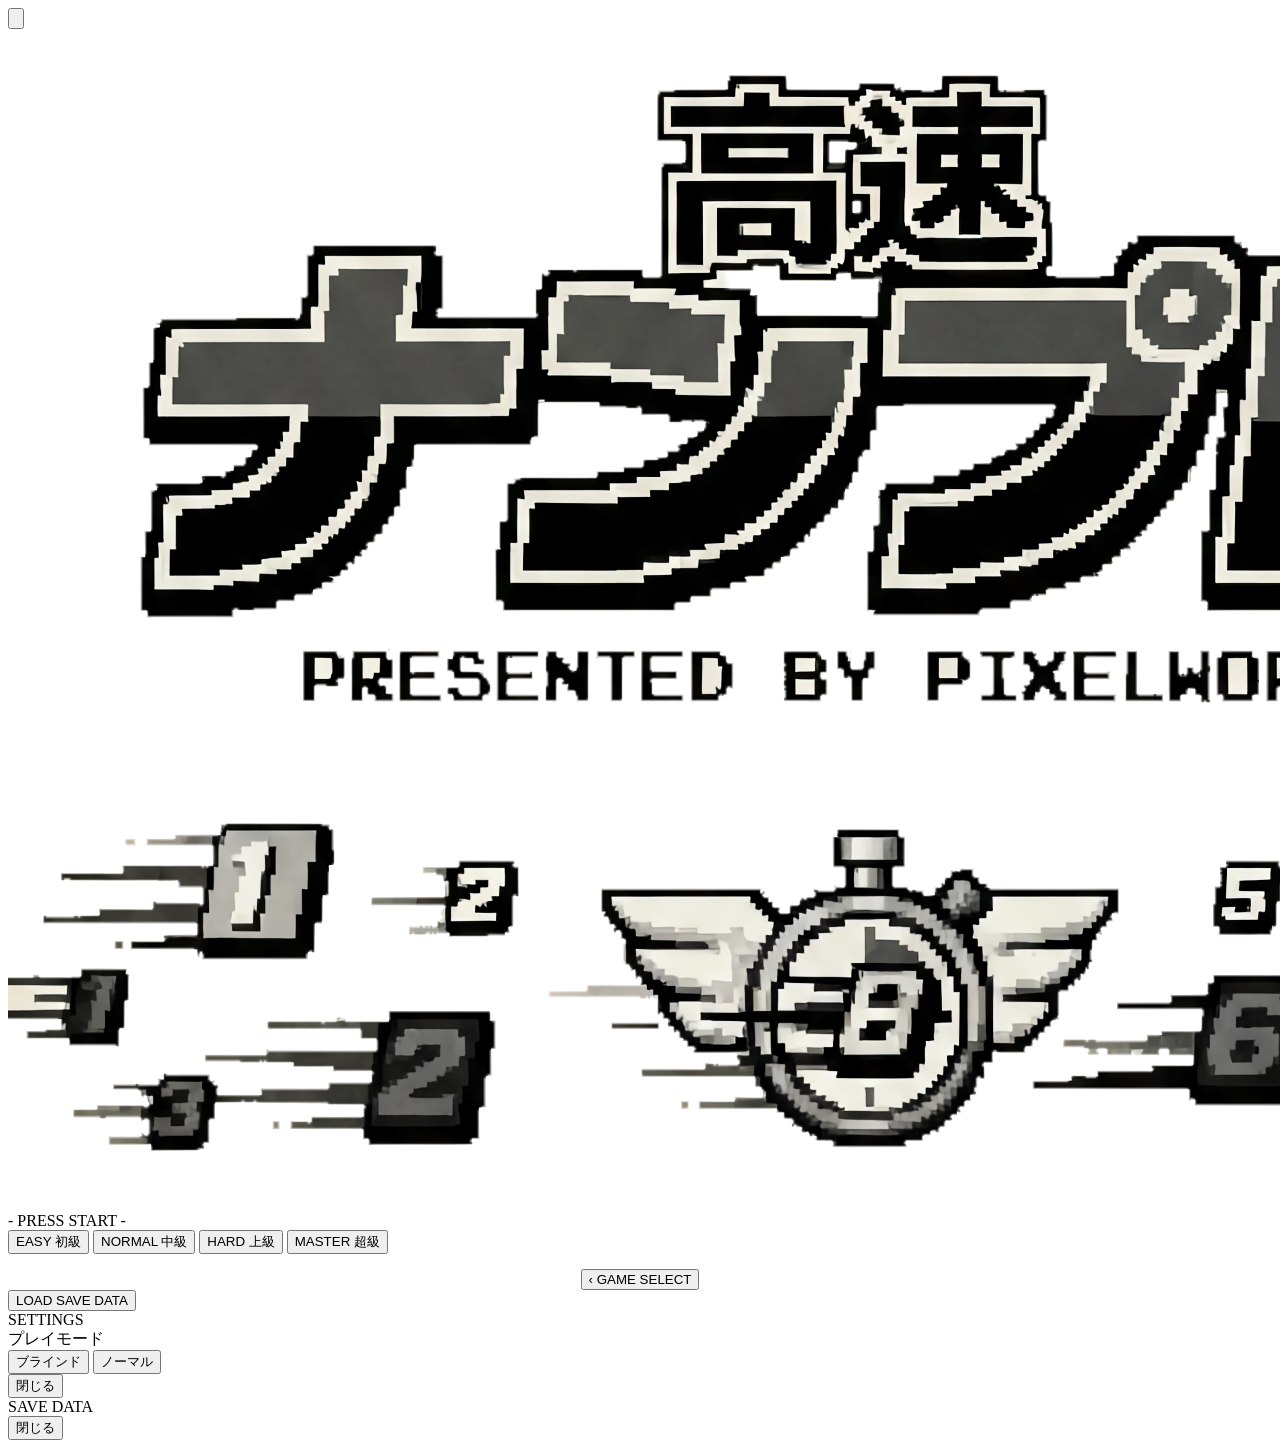
==== commit 859f32cf: "Update sudoku.html" ====
--- a/sudoku.html
+++ b/sudoku.html
@@ -19,17 +19,17 @@
     <link href="https://fonts.googleapis.com/css2?family=Press+Start+2P&family=Orbitron:wght@700;900&display=swap" rel="stylesheet">
  <!--   <link rel="stylesheet" href="sudoku.css">  -->
     <!-- 1. 変数定義 -->
-    <link rel="stylesheet" href="01-sudoku-variables.css">
+    <link rel="stylesheet" href="css-sudoku/01-sudoku-variables.css">
     <!-- 2. レイアウト & 全体背景色（ここで色が塗られます） -->
-    <link rel="stylesheet" href="02-sudoku-layout.css">
+    <link rel="stylesheet" href="css-sudoku/02-sudoku-layout.css">
     <!-- 3. メニューUI & タイトル画像サイズ制限 -->
-    <link rel="stylesheet" href="03-sudoku-menu.css">
+    <link rel="stylesheet" href="css-sudoku/03-sudoku-menu.css">
     <!-- 4. 盤面・セル -->
-    <link rel="stylesheet" href="04-sudoku-board.css">
+    <link rel="stylesheet" href="css-sudoku/04-sudoku-board.css">
     <!-- 5. キーパッド -->
-    <link rel="stylesheet" href="05-sudoku-keypad.css">
+    <link rel="stylesheet" href="css-sudoku/05-sudoku-keypad.css">
     <!-- 6. モーダル・設定画面 -->
-    <link rel="stylesheet" href="06-sudoku-modal.css">
+    <link rel="stylesheet" href="css-sudoku/06-sudoku-modal.css">
 </head>
 <body>
 <!-- 🟢 ここを追加：CRT走査線エフェクト overlay -->
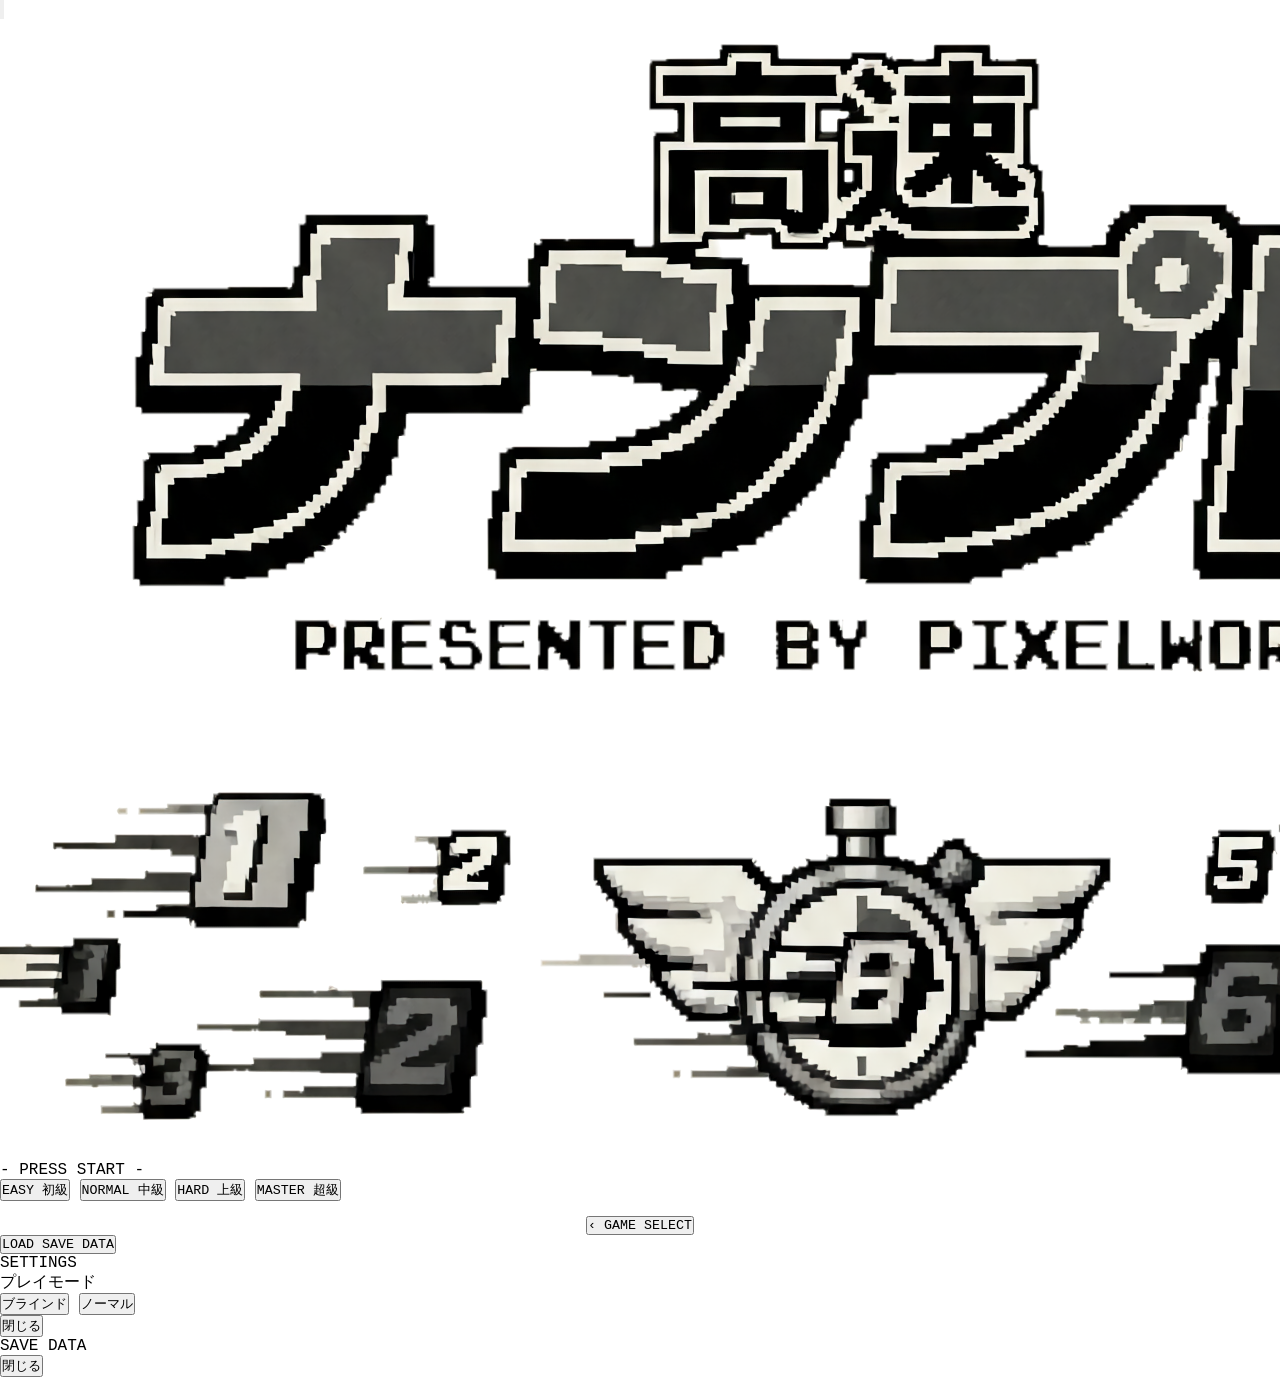
==== commit 9c752191: "Update sudoku.html" ====
--- a/sudoku.html
+++ b/sudoku.html
@@ -157,6 +157,7 @@
         </div>
     </div>
 
+    
     <script src="sudoku.js"></script>
 </body>
 </html>
--- a/css-sudoku/01-sudoku-variables.css
+++ b/css-sudoku/01-sudoku-variables.css
@@ -0,0 +1,56 @@
+/* ======================================================
+   🔤 カスタムフォント
+   ======================================================= */
+@font-face {
+    font-family: 'NosutaruDot';
+    src: url('./Nosutaru-dotMPlusH-10-Regular.ttf') format('truetype');
+    font-weight: normal;
+    font-style: normal;
+}
+
+/* =======================================================
+   🎨 テーマ設定（ダーク / ライト）
+   ======================================================= */
+:root {
+  --bg-color: #fcfcfc;
+  --bg-color-sub: #7d7d7d; 
+  --card-bg: rgba(255, 255, 255, 0.92);
+  --card-bg-sub: rgba(245, 245, 245, 0.92);
+  --text-main: #222222; /* 反対色 */
+  --text-main-clear: rgba(34, 34, 34, 0.92);
+  --text-muted: #666666;
+  --border: #333333;
+  --primary: #111111;
+  --error: #ef4444;
+  --radius: 8px;
+  --shadow: 0 4px 6px -1px rgba(0, 0, 0, 0.1);
+  --hover-bg: rgba(0, 0, 0, 0.05);
+}
+
+[data-theme="dark"] {
+  --bg-color: #121212;
+  --bg-color-sub: #828282;
+  --card-bg: rgba(30, 30, 30, 0.92);
+  --card-bg-sub: rgba(40, 40, 40, 0.92);
+  --text-main: #ffffff; /* 反対色 */
+  --text-main-clear: rgba(255, 255, 255, 0.92);
+  --text-muted: #666666;
+  --border: #cccccc;
+  --primary: #111111;
+  --error: #ef4444;
+  --radius: 8px;
+  --shadow: 0 4px 6px -1px rgba(0, 0, 0, 0.3);
+  --hover-bg: rgba(255, 255, 255, 0.1);
+}
+
+/* リセット & 基本設定 */
+* {
+    box-sizing: border-box;
+    margin: 0;
+    padding: 0;
+    -webkit-tap-highlight-color: transparent;
+}
+
+body, button, input, select, textarea {
+    font-family: 'Courier New', Courier, monospace, sans-serif;
+}
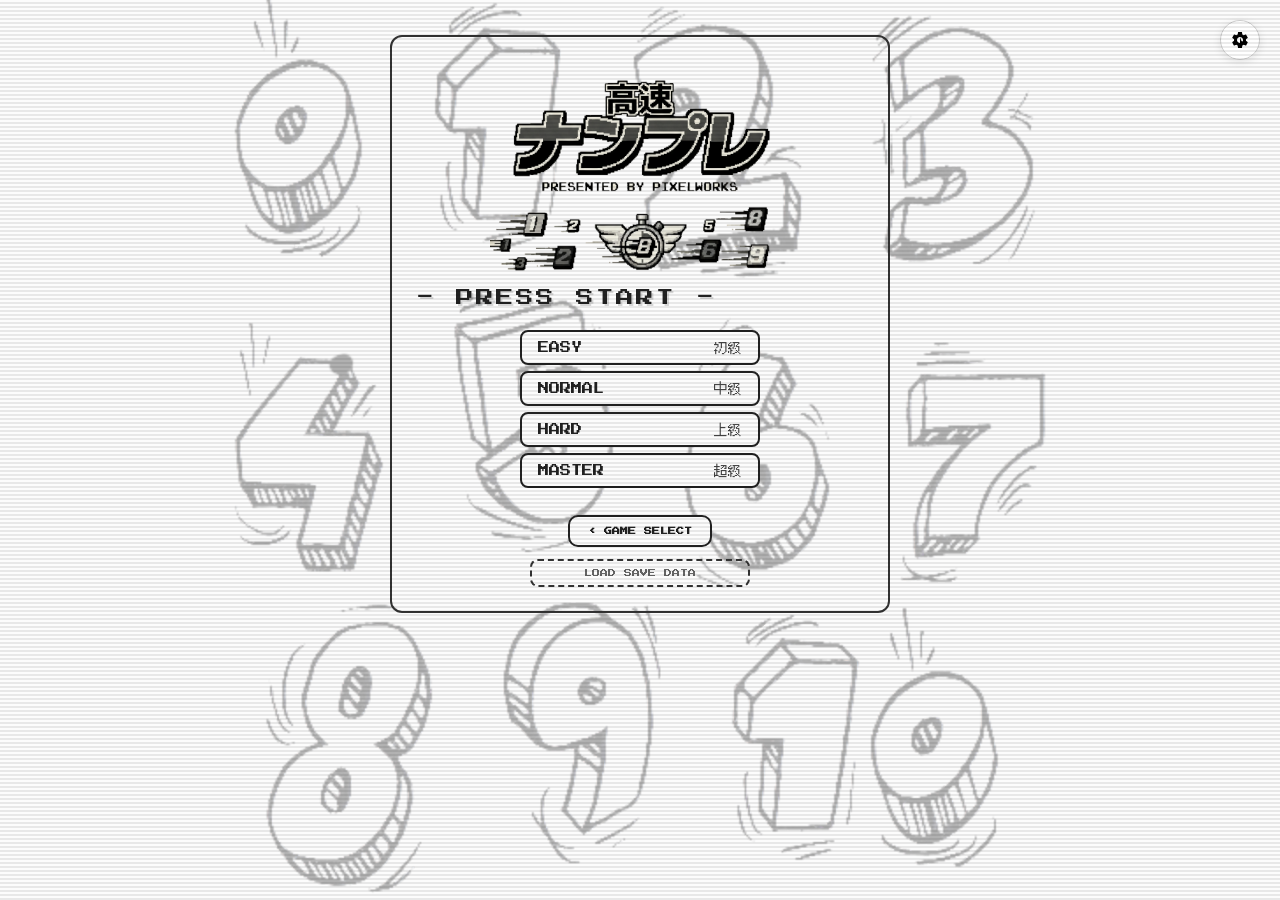
==== commit 39810fb1: "Update sudoku.html" ====
--- a/sudoku.html
+++ b/sudoku.html
@@ -158,6 +158,12 @@
     </div>
 
     
-    <script src="sudoku.js"></script>
+    <script src="js-sudoku/01-sudoku-config.js"></script>
+    <script src="js-sudoku/02-sudoku-generator.js"></script>
+    <script src="js-sudoku/03-sudoku-state.js"></script>
+    <script src="js-sudoku/04-sudoku-render.js"></script>
+    <script src="js-sudoku/05-sudoku-events.js"></script>
+    <script src="js-sudoku/06-sudoku-app.js"></script>
+
 </body>
 </html>
--- a/css-sudoku/01-sudoku-variables.css
+++ b/css-sudoku/01-sudoku-variables.css
@@ -3,7 +3,7 @@
    ======================================================= */
 @font-face {
     font-family: 'NosutaruDot';
-    src: url('./Nosutaru-dotMPlusH-10-Regular.ttf') format('truetype');
+    src: url('../Nosutaru-dotMPlusH-10-Regular.ttf') format('truetype');
     font-weight: normal;
     font-style: normal;
 }
--- a/css-sudoku/02-sudoku-layout.css
+++ b/css-sudoku/02-sudoku-layout.css
@@ -0,0 +1,295 @@
+/* ===================================================
+   背景画像 & 枠の透過設定（完全決定版）
+   =================================================== */
+
+/* 1. bodyの基本設定 */
+body {
+    background-color: var(--bg-color);
+    color: var(--text-main);
+    min-height: 100vh;
+    padding: 20px;
+    display: flex;
+    justify-content: center;
+    align-items: flex-start;
+    position: relative;
+    z-index: 0;
+}
+
+/* 2. 背景画像を最背面に固定配置 */
+body::before {
+    content: "";
+    position: fixed;
+    top: 0;
+    left: 0;
+    width: 100vw;
+    height: 100vh;
+    background-size: contain;
+    background-position: center top;
+    background-repeat: no-repeat;
+    pointer-events: none;
+    z-index: -1; /* 👈 絶対に一番後ろに配置 */
+}
+
+/* 3. ライトモード時の背景画像（黒線） */
+body:not([data-theme="dark"])::before,
+[data-theme="light"] body::before {
+    background-image: url("../sudoku-icon.png");
+    opacity: 0.3;
+}
+
+/* 4. ダークモード時の背景画像（白線） */
+[data-theme="dark"] body::before,
+body[data-theme="dark"]::before {
+    background-image: url("../sudoku-icon-white.png");
+    opacity: 0.6;
+}
+
+/* 5. 枠（container）を透過させて背景画像を見せる設定 */
+.container, .screen-container {
+    width: 100%;
+    max-width: 500px;
+    position: relative;
+    z-index: 1;
+    border: 2px solid var(--border);
+    border-radius: 12px;
+    padding: 24px;
+    margin-top: 15px;
+    transition: background-color 0.3s;
+    display: flex;
+    flex-direction: column;
+    gap: 12px;    
+    backdrop-filter: none !important;
+    -webkit-backdrop-filter: none !important;
+}
+/* 3. 親枠(.container)の黒背景も超極薄(10%の濃さ)にする */
+[data-theme="light"] .container,
+[data-theme="light"] .screen-container {
+    background-color: rgba(255, 255, 255, 0.1) !important;
+}
+[data-theme="dark"] .container,
+[data-theme="dark"] .screen-container {
+    background-color: rgba(18, 18, 18, 0.8) !important;
+}
+   
+/* 2. 選択画面(#screen-select)が表示されている時は、枠の背景を完全に透明にする */
+#screen-select.active {
+    background: transparent !important;
+}
+
+/* =======================================================
+   📺 エフェクト 
+   ======================================================= */
+#crt-overlay {
+  position: fixed; top: 0; left: 0;
+  width: 100vw; height: 100vh;
+  pointer-events: none; z-index: 999;
+  background: linear-gradient(rgba(18, 16, 16, 0) 50%, rgba(0, 0, 0, 0.08) 50%);
+  background-size: 100% 4px;
+}
+
+/* 画面切り替えアニメーション */
+.screen {
+    display: none;
+    animation: fadeIn 0.25s ease-in-out;
+}
+
+.screen.active {
+    display: block;
+}
+
+@keyframes fadeIn {
+    from { opacity: 0; transform: translateY(4px); }
+    to { opacity: 1; transform: translateY(0); }
+}
+
+/* 汎用非表示クラス */
+.hidden {
+    display: none !important;
+}
+/* =======================================================
+   📊 ステータス & 盤面（数独）
+   ======================================================= */
+.status-bar {
+    display: flex;
+    flex-direction: column;
+    gap: 4px;
+    font-size: 0.85rem;
+    font-weight: 600;
+    background: var(--card-bg);
+    padding: 8px 12px;
+    border-radius: 12px;
+    border: 2px solid var(--border);
+    color: var(--text-main);
+    font-family: 'Press Start 2P', monospace;  /* ← 追加 */
+}
+
+.status-row-top, .status-row-bottom {
+    display: flex;
+    justify-content: space-between;
+    align-items: center;
+    font-family: 'Press Start 2P', monospace;  /* ← 追加 */
+    font-size: 0.55rem;
+}
+
+.badge {
+    background: var(--primary);
+    color: #ffffff;
+    padding: 2px 8px;
+    border-radius: 4px;
+    font-size: 0.5rem;                         /* ← font-sizeを変更 */
+    font-family: 'Press Start 2P', monospace;  /* ← 追加 */
+}
+.error-message {
+    font-size: 0.85rem;
+    color: var(--error);
+    text-align: center;
+    min-height: 1.2rem;
+    font-weight: 600;
+}
+/* =======================================================
+   📱 レイアウト & メニュー画面
+   ======================================================= */
+
+body:has(#screen-title.active) .container {
+  background: transparent;
+  box-shadow: none;
+}
+.title-image {
+    max-width: 300px;
+    width: 100%;
+    height: auto;
+    display: block;
+    margin: 0 auto;
+    object-fit: contain;
+}
+
+/* ダークモード時は別の画像に切り替え */
+[data-theme="dark"] .title-image {
+    content: url("../title-nanpure-dark.png");
+}
+/* =======================================================
+   🎮 共通レトロスタイル
+   ======================================================= */
+/* 英語ドットフォントを使う要素を統合 */
+.btn-menu, .btn-menu-load-trigger, .back-btn, .pause-title, .clear-title, #clear-time-text, .new-record, .modal-btn {
+    font-family: 'Press Start 2P', monospace !important;
+}
+/* ホバー時に反転する丸みボタンの共通化 */
+.btn-menu, .back-btn, .modal-btn {
+    background: var(--bg-color) !important;
+    border: 2px solid var(--text-main) !important;
+    color: var(--text-main) !important;
+    cursor: pointer;
+    transition: all 0.2s ease !important;
+}
+
+.btn-menu:hover, .btn-menu:active, .btn-menu:focus,
+.back-btn:hover, .back-btn:active,
+.modal-btn:hover, .modal-btn:active {
+    background: var(--text-main) !important;
+    color: var(--bg-color) !important;
+}
+.btn-menu {
+    font-size: 0.7rem !important;
+    display: flex !important;
+    justify-content: space-between !important;
+    align-items: center !important;
+    width: 100%;
+    padding: 8px 16px !important;
+    border-radius: 8px !important;
+    position: relative;
+}
+
+.btn-menu .jp {
+    font-family: 'NosutaruDot', 'Courier New', monospace, sans-serif !important;
+    font-size: 0.85rem;
+    opacity: 0.85;
+}
+
+.btn-menu::before {
+    content: "▶";
+    position: absolute;
+    left: -18px;
+    opacity: 0;
+    color: var(--text-main);
+    font-size: 0.75rem;
+    transition: opacity 0.15s ease, transform 0.15s ease;
+    pointer-events: none;
+}
+
+.btn-menu:hover::before, .btn-menu:focus::before, .btn-menu:active::before {
+    opacity: 1;
+    animation: cursorBlink 0.6s infinite alternate;
+}
+@keyframes cursorBlink {
+    0% { transform: translateX(0); }
+    100% { transform: translateX(4px); }
+}
+/* 点滅アニメーション共通 */
+.retro-start-text, .clear-title, .new-record {
+    animation: retroBlink 1.0s steps(1) infinite;
+}
+.retro-start-text {
+  font-family: 'Press Start 2P', monospace;
+  font-size: 1.1rem;
+  color: var(--text-main);
+  letter-spacing: 2px;
+  text-shadow: 2px 2px 0px rgba(0,0,0,0.15);
+  margin-bottom: 12px;
+}
+
+@keyframes retroBlink {
+    0%, 100% { opacity: 1; }
+    50% { opacity: 0; }
+}
+
+/* メニュータイトル */
+.menu-title, h2 {
+    font-family: 'Press Start 2P', monospace;
+    font-size: 1.8rem;
+    text-align: center;
+    margin-top: 15px;
+    color: var(--text-main);
+    letter-spacing: 1px;
+}
+
+/* 難易度選択ボタン */
+.menu-difficulty-list {
+    display: flex;
+    flex-direction: column;
+    gap: 6px;
+    width: 100%;
+    max-width: 280px;
+    margin: 0 auto;
+    padding: 0 20px;
+}
+/* ロードボタン */
+.btn-menu-load-trigger {
+    font-size: 0.5rem !important;
+    width: 100%;
+    max-width: 220px;
+    margin: 0px auto 0;
+    padding: 8px 12px;
+    background: transparent !important;
+    border: 2px dashed var(--border) !important;
+    color: var(--text-muted) !important;
+    border-radius: 8px !important;
+    cursor: pointer;
+    text-align: center;
+}
+
+.btn-menu-load-trigger:hover, .btn-menu-load-trigger:active {
+    border-color: var(--text-main) !important;
+    color: var(--text-main) !important;
+    background: var(--hover-bg) !important;
+}
+
+/* 戻るボタン */
+.back-btn {
+    border-radius: 10px;
+    font-size: 0.5rem !important;
+    font-weight: 700;
+    padding: 10px 18px;
+    margin-top: 0px;
+}
+
--- a/css-sudoku/03-sudoku-menu.css
+++ b/css-sudoku/03-sudoku-menu.css
@@ -0,0 +1,77 @@
+/* --- 数字の入力・消去アニメーション --- */
+/* ==============================================
+   数字の入力・消去アニメーション
+   ============================================== */
+
+/* 数字入力時（数字専用キーフレーム numberPopIn を使用） */
+.cell-value.pop-in {
+    animation: numberPopIn 0.35s cubic-bezier(0.175, 0.885, 0.32, 1.4) forwards;
+}
+
+/* 数字消去時 */
+.cell-value.pop-out {
+    animation: popOut 0.3s ease-in forwards;
+}
+
+/* 1. 数字入力用キーフレーム */
+@keyframes numberPopIn {
+    0% {
+        opacity: 0;
+        transform: scale(0.3);
+    }
+    60% {
+        opacity: 1;
+        transform: scale(1.35); /* マスからはみ出さない絶妙なサイズ */
+    }
+    85% {
+        transform: scale(0.92);
+    }
+    100% {
+        opacity: 1;
+        transform: scale(1);
+    }
+}
+
+/* 2. 数字消去用キーフレーム */
+@keyframes popOut {
+    0% {
+        opacity: 1;
+        transform: scale(1);
+    }
+    100% {
+        opacity: 0;
+        transform: scale(0.2);
+    }
+}
+/* ==============================================
+   2. ハイライト・ウェーブ用（ダイナミック演出）
+   ============================================== */
+
+/* 十字ハイライト枠にド派手なアニメーションを設定 */
+.cell.highlight-cross::before {
+    border-color: var(--text-main) !important;
+    animation: highlightPopIn 0.6s cubic-bezier(0.175, 0.885, 0.32, 1.8) forwards;
+    animation-delay: var(--delay, 0ms); /* 波状に広がる遅延を維持 */
+}
+
+/* ご希望の強烈なポップインキーフレーム */
+@keyframes highlightPopIn {
+    0% {
+        opacity: 0;
+        transform: scale(0.1);
+    }
+    50% {
+        opacity: 1;
+        transform: scale(1.4); /* 👈 盤面からはみ出す勢いで極大化 */
+    }
+    75% {
+        transform: scale(0.9); /* 👈 ぐっと強く縮む反動 */
+    }
+    90% {
+        transform: scale(1.05); /* 👈 軽くもう一度跳ねる */
+    }
+    100% {
+        opacity: 1;
+        transform: scale(1);
+    }
+}
--- a/css-sudoku/04-sudoku-board.css
+++ b/css-sudoku/04-sudoku-board.css
@@ -0,0 +1,122 @@
+.grid-wrapper {
+    position: relative;
+    width: 100%;
+    aspect-ratio: 1 / 1;
+    background: var(--card-bg);
+    border-radius: 12px;
+    box-shadow: var(--shadow);
+    padding: 2px;
+    border: 2px solid var(--border);
+}
+
+.grid {
+    display: grid;
+    grid-template-columns: repeat(9, 1fr);
+    grid-template-rows: repeat(9, 1fr);
+    width: 100%; height: 100%;
+    background: var(--bg-color-sub);
+    gap: 1px;
+    border: 3.5px solid var(--text-main);
+}
+
+.cell {
+    background: var(--bg-color-sub);
+    color: var(--text-main);
+    display: flex;
+    justify-content: center;
+    align-items: center;
+    font-size: 1.4rem;
+    /* 🟢 セル内の数字を Orbitron に変更 */
+    font-family: 'Orbitron', sans-serif;
+    font-weight: 900;
+    position: relative;
+    cursor: pointer;
+    user-select: none;
+}
+
+.cell[data-col="2"], .cell[data-col="5"] { border-right: 2px solid var(--border); }
+.cell[data-row="2"], .cell[data-row="5"] { border-bottom: 2px solid var(--border); }
+
+.cell.fixed,
+.cell.fixed .cell-value {
+    color: #FFFFFF !important;
+    -webkit-text-stroke: 2px #6200EE;
+    paint-order: stroke fill;
+}
+.cell.user-input { color: var(--primary); }
+.cell.selected { color: var(--bg-color); }
+.cell.highlight-cross { color: var(--text-main); }
+.cell.same-number { color: var(--bg-color-sub); }
+
+/* --- 内枠（十字ハイライト・選択枠 Strong Bounce） --- */
+.cell::before {
+    content: '';
+    position: absolute;
+    top: 4px;
+    left: 4px;
+    right: 4px;
+    bottom: 4px;
+    border: 2px solid transparent;
+    border-radius: 4px;
+    pointer-events: none;
+    z-index: 1;
+
+    /* 初期状態：縮小して透明 */
+    transform: scale(0.2);
+    opacity: 0;
+
+    /* 強めの跳ね返り（1.6）を設定 */
+    transition: transform 0.28s cubic-bezier(0.175, 0.885, 0.32, 1.6),
+                border-color 0.15s ease,
+                opacity 0.15s ease,
+                box-shadow 0.15s ease;
+    transition-delay: var(--delay, 0ms);
+}
+
+/* 選択セルの内枠（選択自体は即座に表示） */
+.cell.selected::before {
+    top: 1px;
+    left: 1px;
+    right: 1px;
+    bottom: 1px;
+    border: 4px solid var(--primary, #0078ff) !important;
+    transform: scale(1) !important;
+    opacity: 1 !important;
+    transition-delay: 0ms !important;
+}
+
+/* --- 同じ数字マス（.same-number）にも波状効果をつける場合 --- */
+.cell.same-number {
+    transition: background-color 0.2s ease, box-shadow 0.2s ease;
+    transition-delay: var(--delay, 0ms);
+    /* keyframes アニメーションを使用している場合は以下を有効化 */
+    /* animation-delay: var(--delay, 0ms); */
+}
+/* メモ（下書き） */
+.memo-grid {
+    position: absolute; 
+    top: 0; 
+    left: 0;
+    width: 100%; 
+    height: 100%;
+    display: grid;
+    grid-template-columns: repeat(3, 1fr);
+    grid-template-rows: repeat(3, 1fr);
+    padding: 1px; 
+    z-index: 1;
+}
+
+.memo-digit {
+    font-size: 0.55rem;
+    font-weight: 500;
+    color: var(--text-muted);
+    display: flex; justify-content: center; 
+    align-items: center;
+}
+
+.memo-digit.highlight-memo {
+    color: var(--primary);
+    font-weight: 800;
+    background: var(--hover-bg);
+    border-radius: 2px;
+}
--- a/css-sudoku/05-sudoku-keypad.css
+++ b/css-sudoku/05-sudoku-keypad.css
@@ -0,0 +1,117 @@
+/* =======================================================
+   ⌨️ キーパッド
+   ======================================================= */
+.keypad-container {
+    display: flex !important;
+    gap: 8px; width: 100%;
+}
+
+.left-pad-area {
+    flex: 2; display: flex; flex-direction: column; gap: 8px;
+}
+
+.main-pad, .memo-pad {
+    background: var(--card-bg);
+    padding: 6px;
+    border-radius: 12px;
+    border: 2px solid var(--border);
+    display: grid !important;
+    grid-template-columns: repeat(3, 1fr);
+    grid-template-rows: repeat(3, 1fr);
+    gap: 1px;
+    position: relative;
+    aspect-ratio: 1 / 1;
+}
+
+.main-pad { flex: 3; }
+.memo-pad { width: 100%; }
+
+.btn-hint {
+    width: 100%;
+    background: var(--card-bg);
+    border: 2px solid var(--border);
+    color: var(--text-main);
+    font-weight: 700;
+    font-size: 0.95rem;
+    border-radius: 12px;
+    cursor: pointer;
+    text-align: center;
+    transition: all 0.2s ease;
+    display: flex;                 /* ← 追加：中身を中央寄せ */
+    align-items: center;           /* ← 追加：縦中央 */
+    justify-content: center;
+    height: 24px;
+}
+
+.btn-hint:hover, .btn-hint:active {
+    background: var(--text-main);
+    color: var(--bg-color);
+}
+
+.pad-title {
+    position: absolute;
+    top: -10px; left: 8px;
+    font-size: 0.6rem; font-weight: 800;
+    background: var(--text-muted);
+    color: var(--card-bg);
+    padding: 1px 5px;
+    border-radius: 3px; z-index: 10;
+}
+
+.btn-memo-num, .num-btn {
+    width: 100%; height: 100%;
+    border-radius: 4px;
+    font-weight: 700;
+    cursor: pointer;
+    display: flex; flex-direction: column;
+    justify-content: center; align-items: center;
+    transition: all 0.2s ease;
+}
+
+.btn-memo-num {
+    background: var(--card-bg-sub);
+    border: 2px solid var(--border);
+    color: var(--text-muted);
+    font-size: 0.9rem;
+    /* 🟢 メモ用 Orbitron 設定 */
+    font-family: 'Orbitron', sans-serif !important;
+    font-weight: 700 !important;
+    transition: all 0.1s ease !important;
+}
+
+.btn-memo-num:hover, .btn-memo-num:active {
+    transform: translate(1px, 1px);
+}
+
+.num-btn {
+    background: var(--card-bg);
+    border: 2px solid var(--border);
+    color: var(--text-main);
+    font-size: 1.5rem;
+    /* 🟢 Orbitron と モノクロゲーム風の影を設定 */
+    font-family: 'Orbitron', sans-serif !important;
+    font-weight: 900 !important;
+    box-shadow: 2px 2px 0px var(--border);
+    transition: all 0.1s ease !important;
+}
+
+/* 🟢 ボタンを押したとき・ホバー時の沈み込みエフェクト */
+.num-btn:hover, .num-btn:active {
+    background: var(--text-main);
+    color: var(--bg-color);
+    border-color: var(--text-main);
+    transform: translate(2px, 2px);
+    box-shadow: none;
+}
+
+.num-btn.completed {
+    background: var(--card-bg-sub) !important;
+    border-color: var(--border) !important;
+    color: var(--text-muted) !important;
+    opacity: 0.5;
+}
+
+.num-count {
+    font-size: 0.5rem;
+    color: var(--text-muted);
+}
--- a/css-sudoku/06-sudoku-modal.css
+++ b/css-sudoku/06-sudoku-modal.css
@@ -0,0 +1,248 @@
+/* =======================================================
+   ⚙️ 06-sudoku-modal.css : 設定ボタン & モーダル全般
+   ======================================================= */
+
+/* 右上固定の設定ボタン */
+.settings-btn {
+    position: fixed;
+    top: 20px;
+    right: 20px;
+    width: 40px;
+    height: 40px;
+    display: flex;
+    align-items: center;
+    justify-content: center;
+    background: rgba(255, 255, 255, 0.8);
+    border: 1px solid #ccc;
+    border-radius: 50%;
+    box-shadow: 0 2px 8px rgba(0,0,0,0.1);
+    cursor: pointer;
+    z-index: 100;
+    transition: transform 0.3s ease;
+}
+.btn-settings:hover, .settings-btn:hover {
+    transform: rotate(60deg);
+}
+[data-theme="dark"] .settings-btn {
+    background: rgba(30, 30, 30, 0.8);
+    border-color: #555;
+}
+
+.settings-btn svg {
+    width: 20px;
+    height: 20px;
+    fill: currentColor;
+}
+
+/* =======================================================
+   ⚙️ モーダル（設定画面・セーブデータ画面）
+   ======================================================= */
+.modal-overlay {
+    display: none;
+    position: fixed;
+    top: 0;
+    left: 0;
+    width: 100vw;
+    height: 100vh;
+    background: rgba(0, 0, 0, 0.6);
+    z-index: 1000;
+    justify-content: center;
+    align-items: center;
+    animation: fadeIn 0.2s ease-in-out;
+}
+
+.modal-overlay.active,
+.modal-overlay.show {
+    display: flex !important;
+}
+
+.modal-content {
+    background: var(--card-bg);
+    backdrop-filter: blur(10px);
+    -webkit-backdrop-filter: blur(10px);
+    border: 2px solid var(--border);
+    border-radius: 12px;
+    width: 90%;
+    max-width: 360px;
+    padding: 24px;
+    box-shadow: 0 10px 30px rgba(0,0,0,0.2);
+}
+
+.modal-header {
+    display: flex;
+    justify-content: space-between;
+    align-items: center;
+    margin-bottom: 20px;
+    border-bottom: 2px solid var(--border);
+    padding-bottom: 10px;
+}
+
+.modal-header h3 {
+    font-family: 'Press Start 2P', monospace;
+    font-size: 0.9rem;
+    color: var(--text-main);
+}
+.modal-title {
+    font-family: 'Press Start 2P', monospace;
+    font-size: 0.9rem;
+    color: var(--text-main);
+    margin-bottom: 16px;
+    text-align: center;
+}
+
+.close-btn {
+    background: transparent;
+    border: none;
+    color: var(--text-main);
+    font-size: 1.4rem;
+    cursor: pointer;
+    opacity: 0.6;
+}
+/* =======================================================
+   ⚙️ 設定モーダル内のボタン
+   ======================================================= */
+.setting-item {
+    display: flex;
+    flex-direction: column;
+    gap: 8px;
+    margin-bottom: 16px;
+}
+
+.setting-label {
+    font-weight: bold;
+    font-size: 0.9rem;
+    color: var(--text-main);
+}
+
+.mode-select-buttons {
+    display: flex;
+    gap: 8px;
+}
+
+.btn-setting-action {
+    flex: 1;
+    padding: 10px;
+    background: var(--card-bg);
+    border: 2px solid var(--border);
+    color: var(--text-main);
+    font-weight: 700;
+    font-size: 0.75rem;
+    border-radius: 8px;
+    cursor: pointer;
+    transition: all 0.2s ease;
+    font-family: 'Courier New', Courier, monospace, sans-serif;
+}
+.btn-setting-action:hover, .btn-setting-action:active, .btn-setting-action.active {
+    background: var(--text-main);
+    color: var(--bg-color);
+    border-color: var(--text-main);
+}
+.btn-modal-close {
+    width: 100%;
+    padding: 10px;
+    background: var(--card-bg);
+    border: 2px solid var(--border);
+    color: var(--text-main);
+    font-weight: 700;
+    font-size: 0.75rem;
+    border-radius: 8px;
+    cursor: pointer;
+    transition: all 0.2s ease;
+    margin-top: 16px;
+}
+.btn-modal-close:hover, .btn-modal-close:active {
+    background: var(--text-main);
+    color: var(--bg-color);
+    border-color: var(--text-main);
+}
+/* =======================================================
+   4. Danger Zone & セーブデータ一覧
+   ======================================================= */
+.danger-zone {
+    margin-top: 24px;
+    padding: 10px 14px;
+    border: 2px dashed var(--border);
+    border-radius: 4px;
+    display: flex;
+    justify-content: space-between;
+    align-items: center;
+    cursor: pointer;
+    transition: all 0.2s ease;
+}
+
+.danger-zone:hover {
+    background: var(--hover-bg);
+}
+
+.danger-zone .label {
+    color: var(--text-main);
+    font-weight: bold;
+    font-size: 0.85rem;
+}
+
+.danger-zone .desc {
+    font-size: 0.7rem;
+    color: var(--text-muted);
+    margin-top: 2px;
+}
+.save-list {
+    max-height: 300px;
+    overflow-y: auto;
+    margin-bottom: 12px;
+}
+
+.save-item {
+    display: flex;
+    justify-content: space-between;
+    align-items: center;
+    padding: 8px;
+    background: var(--card-bg-sub);
+    border: 1px solid var(--border);
+    border-radius: 6px;
+    margin-bottom: 8px;
+}
+
+.save-name {
+    flex: 1;
+    font-size: 0.85rem;
+    color: var(--text-main);
+}
+
+.save-item-btns {
+    display: flex;
+    gap: 4px;
+}
+
+.btn-item-load, .btn-item-del {
+    padding: 4px 8px;
+    font-size: 0.7rem;
+    border: 1px solid var(--border);
+    background: var(--card-bg);
+    color: var(--text-main);
+    border-radius: 4px;
+    cursor: pointer;
+    transition: all 0.2s ease;
+}
+
+.btn-item-load:hover {
+    background: var(--primary);
+    color: #ffffff;
+}
+
+.btn-item-del:hover {
+    background: var(--error);
+    color: #ffffff;
+}
+/* モーダル内の日本語をNosutaru-dotMPlusH-10-Regularに */
+.modal-content,
+.modal-header h3,
+.setting-item,
+.setting-label,
+.danger-zone .label,
+.danger-zone .desc,
+.btn-setting-action,
+.btn-modal-close,
+.save-item,
+.save-name {
+    font-family: 'NosutaruDot', 'Courier New', monospace !important;
+}
